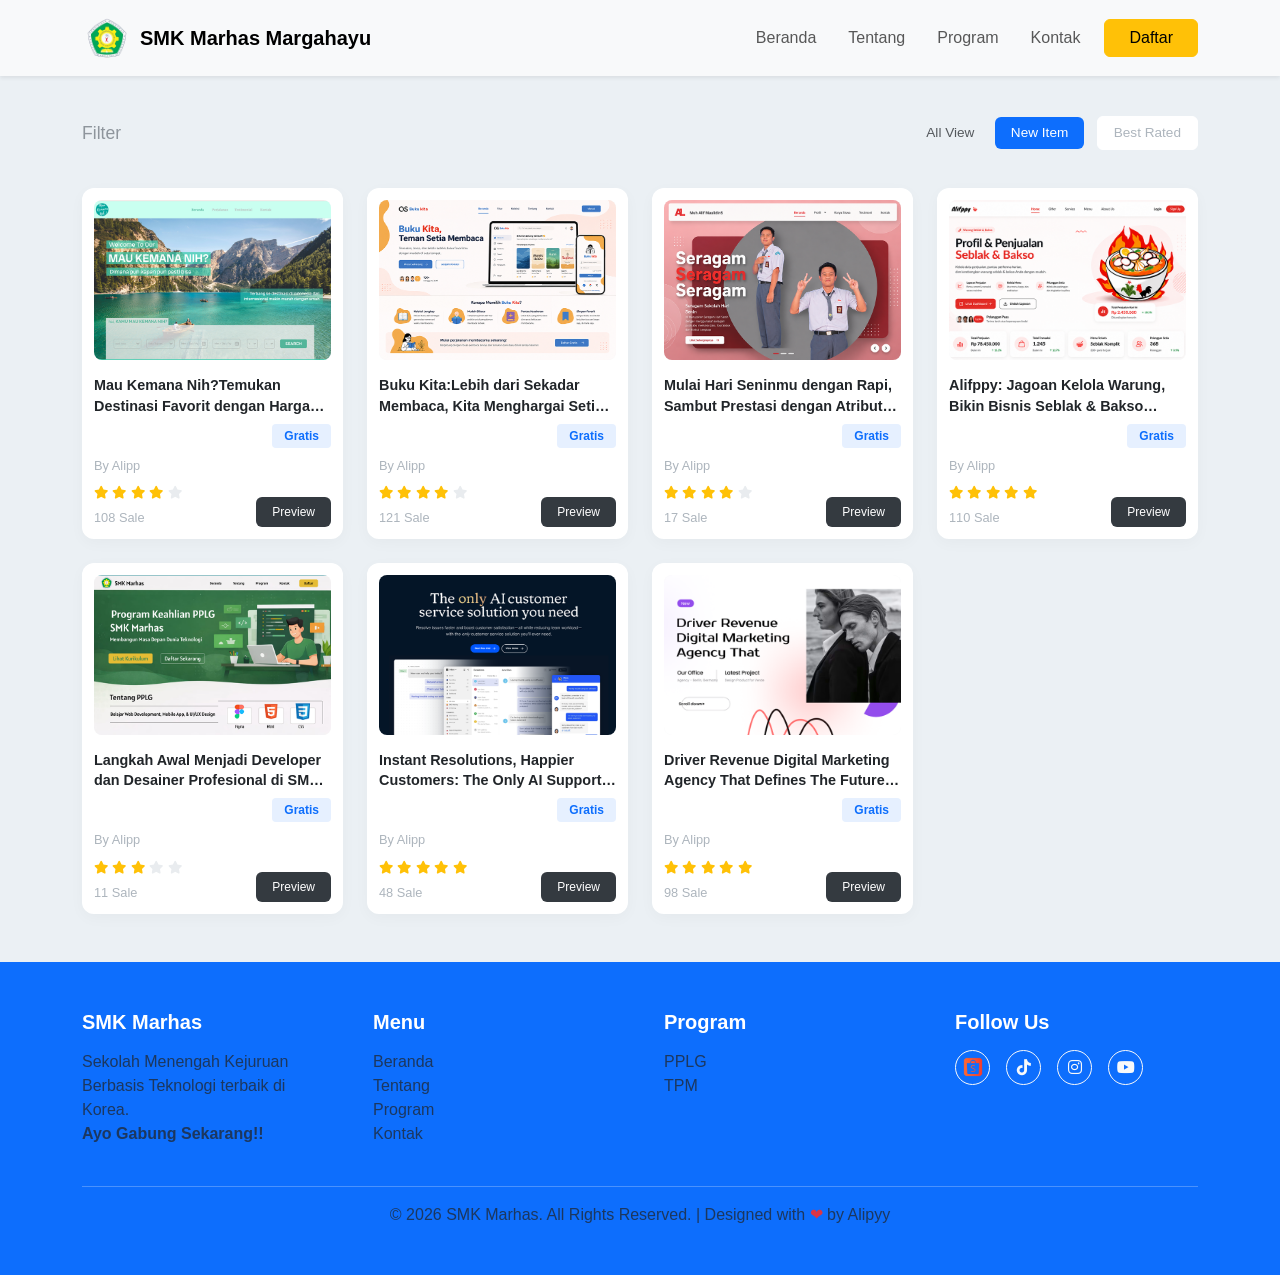
==== allview.html @ 6ed1cfd9 "feat: upload semua file proyek PPDB MARHAS" ====
<!DOCTYPE html>
<html lang="id">
<head>
    <meta charset="UTF-8">
    <meta name="viewport" content="width=device-width, initial-scale=1.0">
    <title>All View - Portfolio</title>
    <link rel="icon" type="image/x-icon" href="asset/remove logo marhas.png">
    <link href="https://unpkg.com/aos@2.3.1/dist/aos.css" rel="stylesheet">
    <link href="https://cdn.jsdelivr.net/npm/bootstrap@5.3.8/dist/css/bootstrap.min.css" rel="stylesheet" 
    integrity="sha384-sRIl4kxILFvY47J16cr9ZwB07vP4J8+LH7qKQnuqkuIAvNWLzeN8tE5YBujZqJLB" crossorigin="anonymous">
    <link rel="stylesheet" href="https://cdnjs.cloudflare.com/ajax/libs/font-awesome/6.4.0/css/all.min.css">
    <style>
        html {
            scroll-behavior: smooth;
        }
        body {
            background-color: #ebf0f4;
            font-family: 'Segoe UI', Tahoma, Geneva, Verdana, sans-serif;
        }
        .filter-section {
            padding: 40px 0 30px;
        }
        .btn-filter-active {
            background-color: #0d6efd;
            color: white;
            border: none;
            border-radius: 6px;
            font-size: 0.85rem;
            padding: 6px 16px;
            font-weight: 500;
        }
        .btn-filter-inactive {
            background-color: white;
            color: #adb5bd;
            border: 1px solid white;
            border-radius: 6px;
            font-size: 0.85rem;
            padding: 6px 16px;
            font-weight: 500;
        }
        .card-produk {
            border-radius: 12px;
            border: none;
            box-shadow: 0 4px 15px rgba(0,0,0,0.03);
            padding: 12px;
            background-color: white;
            height: 100%;
            display: flex;
            flex-direction: column;
            opacity: 1 !important;
            visibility: visible !important;
        }
        
        .img-container {
            border-radius: 8px;
            overflow: hidden;
            margin-bottom: 15px;
            height: 160px;
            background-color: #f8f9fa;
        }
        .img-container img {
            width: 100%;
            height: 100%;
            object-fit: cover;
        }
        .judul-produk {
            font-weight: 700;
            font-size: 0.9rem;
            line-height: 1.4;
            color: #212529;
            margin-bottom: 8px;
            min-height: 40px;
            display: -webkit-box;
            -webkit-line-clamp: 2;
            line-clamp: 2;
            -webkit-box-orient: vertical;
            overflow: hidden;
        }
        .badge-gratis {
            background-color: #e6f0ff;
            color: #0d6efd;
            border-radius: 4px;
            font-size: 0.75rem;
            padding: 3px 12px;
            font-weight: 600;
        }
        .teks-pembuat {
            color: #adb5bd;
            font-size: 0.8rem;
            margin-bottom: 5px;
        }
        .bintang {
            color: #ffc107;
            font-size: 0.8rem;
        }
        .bintang-kosong {
            color: #e9ecef;
            font-size: 0.8rem;
        }
        .teks-sale {
            color: #adb5bd;
            font-size: 0.8rem;
        }
        .btn-preview {
            background-color: #343a40;
            color: white;
            border-radius: 6px;
            font-size: 0.75rem;
            padding: 6px 16px;
            border: none;
            text-decoration: none;
        }
        .btn-preview:hover {
            background-color: #212529;
            color: white;
        }
    </style>
</head>
<body>

    <!-- Navbar -->
    <nav class="navbar navbar-expand-lg navbar-light bg-light shadow-sm sticky-top">
        <div class="container">
            <a class="navbar-brand d-flex align-items-center" href="#">
                <img src="asset/remove logo marhas.png" alt="logo" width="50" class="me-2">
                <strong>SMK Marhas Margahayu</strong>
            </a>

            <button class="navbar-toggler" type="button" data-bs-toggle="collapse" data-bs-target="#navbarMenu">
                <span class="navbar-toggler-icon"></span>
            </button>

            <div class="collapse navbar-collapse" id="navbarMenu">
                <ul class="navbar-nav ms-auto mb-2 mb-lg-0 gap-lg-3">
                    <li class="nav-item"><a class="nav-link" href="LandingPage.html">Beranda</a></li>
                    <li class="nav-item"><a class="nav-link" href="LandingPage.html#tentang">Tentang</a></li>
                    <li class="nav-item"><a class="nav-link" href="LandingPage.html#produk">Program</a></li>
                    <li class="nav-item"><a class="nav-link" href="LandingPage.html#kontak">Kontak</a></li>
                </ul>
                <a href="form.html" class="btn btn-warning ms-lg-3 px-4 btn-hover">Daftar</a>
            </div>
        </div>
    </nav>

    <div class="container pb-5">
        <!-- Bagian Filter -->
        <div class="filter-section d-flex justify-content-between align-items-center mb-2">
            <h5 class="text-secondary mb-0" style="font-weight: normal; font-size: 1.1rem; color: #8e959c !important;">Filter</h5>
            <div>
                <a href="#" class="text-muted text-decoration-none me-3" style="font-size: 0.85rem;">All View</a>
                <button class="btn-filter-active me-2" data-aos="zoom-in" data-aos-delay="100">New Item</button>
                <button class="btn-filter-inactive" data-aos="zoom-in" data-aos-delay="200">Best Rated</button>
            </div>
        </div>

        <!-- Bagian Grid -->
        <div class="row g-4">
            <!-- Karya 1 -->
            <div class="col-lg-3 col-md-4 col-sm-6">
                <div class="card-produk" data-aos="zoom-in-up" data-aos-delay="70">
                    <div class="img-container">
                        <img src="asset/maukemana 1.png" alt="Mau Kemana Nih?">
                    </div>
                    <div class="judul-produk">Mau Kemana Nih?Temukan Destinasi Favorit dengan Harga Terbaik</div>
                    <div class="d-flex justify-content-end mb-2">
                        <span class="badge-gratis">Gratis</span>
                    </div>
                    <div class="teks-pembuat">By Alipp</div>
                    <div class="d-flex justify-content-between align-items-end mt-auto">
                        <div>
                            <div class="mb-1">
                                <i class="fas fa-star bintang"></i>
                                <i class="fas fa-star bintang"></i>
                                <i class="fas fa-star bintang"></i>
                                <i class="fas fa-star bintang"></i>
                                <i class="fas fa-star bintang-kosong"></i>
                            </div>
                            <div class="teks-sale">108 Sale</div>
                        </div>
                        <a href="karya1.html" class="btn-preview">Preview</a>
                    </div>
                </div>
            </div>

            <!-- Karya 2 -->
            <div class="col-lg-3 col-md-4 col-sm-6">
                <div class="card-produk" data-aos="zoom-in-up" data-aos-delay="70">
                    <div class="img-container">
                        <img src="asset/bukukita.png" alt="Buku Kita">
                    </div>
                    <div class="judul-produk">Buku Kita:Lebih dari Sekadar Membaca, Kita Menghargai Setiap Karya</div>
                    <div class="d-flex justify-content-end mb-2">
                        <span class="badge-gratis">Gratis</span>
                    </div>
                    <div class="teks-pembuat">By Alipp</div>
                    <div class="d-flex justify-content-between align-items-end mt-auto">
                        <div>
                            <div class="mb-1">
                                <i class="fas fa-star bintang"></i>
                                <i class="fas fa-star bintang"></i>
                                <i class="fas fa-star bintang"></i>
                                <i class="fas fa-star bintang"></i>
                                <i class="fas fa-star bintang-kosong"></i>
                            </div>
                            <div class="teks-sale">121 Sale</div>
                        </div>
                        <a href="karya2.html" class="btn-preview">Preview</a>
                    </div>
                </div>
            </div>

            <!-- Karya 3 -->
            <div class="col-lg-3 col-md-4 col-sm-6">
                <div class="card-produk" data-aos="zoom-in-up" data-aos-delay="70">
                    <div class="img-container">
                        <img src="asset/seragam.png" alt="Seragam">
                    </div>
                    <div class="judul-produk">Mulai Hari Seninmu dengan Rapi, Sambut Prestasi dengan Atribut Komplet!</div>
                    <div class="d-flex justify-content-end mb-2">
                        <span class="badge-gratis">Gratis</span>
                    </div>
                    <div class="teks-pembuat">By Alipp</div>
                    <div class="d-flex justify-content-between align-items-end mt-auto">
                        <div>
                            <div class="mb-1">
                                <i class="fas fa-star bintang"></i>
                                <i class="fas fa-star bintang"></i>
                                <i class="fas fa-star bintang"></i>
                                <i class="fas fa-star bintang"></i>
                                <i class="fas fa-star bintang-kosong"></i>
                            </div>
                            <div class="teks-sale">17 Sale</div>
                        </div>
                        <a href="karya3.html" class="btn-preview">Preview</a>
                    </div>
                </div>
            </div>

            <!-- Karya 4 -->
            <div class="col-lg-3 col-md-4 col-sm-6">
                <div class="card-produk" data-aos="zoom-in-up" data-aos-delay="70">
                    <div class="img-container" >
                        <img src="asset/warbas.png" alt="Alifppy">
                    </div>
                    <div class="judul-produk">Alifppy: Jagoan Kelola Warung, Bikin Bisnis Seblak & Bakso Makin Untung!</div>
                    <div class="d-flex justify-content-end mb-2">
                        <span class="badge-gratis">Gratis</span>
                    </div>
                    <div class="teks-pembuat">By Alipp</div>
                    <div class="d-flex justify-content-between align-items-end mt-auto">
                        <div>
                            <div class="mb-1">
                                <i class="fas fa-star bintang"></i>
                                <i class="fas fa-star bintang"></i>
                                <i class="fas fa-star bintang"></i>
                                <i class="fas fa-star bintang"></i>
                                <i class="fas fa-star bintang"></i>
                            </div>
                            <div class="teks-sale">110 Sale</div>
                        </div>
                        <a href="karya4.html" class="btn-preview">Preview</a>
                    </div>
                </div>
            </div>

            <!-- Karya 5 -->
            <div class="col-lg-3 col-md-4 col-sm-6">
                <div class="card-produk" data-aos="zoom-in-up" data-aos-delay="70">
                    <div class="img-container">
                        <img src="asset/latihanlanding1 1.png" alt="Dashboard 1">
                    </div>
                    <div class="judul-produk">Langkah Awal Menjadi Developer dan Desainer Profesional di SMK Marhas</div>
                    <div class="d-flex justify-content-end mb-2">
                        <span class="badge-gratis">Gratis</span>
                    </div>
                    <div class="teks-pembuat">By Alipp</div>
                    <div class="d-flex justify-content-between align-items-end mt-auto">
                        <div>
                            <div class="mb-1">
                                <i class="fas fa-star bintang"></i>
                                <i class="fas fa-star bintang"></i>
                                <i class="fas fa-star bintang"></i>
                                <i class="fas fa-star bintang-kosong"></i>
                                <i class="fas fa-star bintang-kosong"></i>
                            </div>
                            <div class="teks-sale">11 Sale</div>
                        </div>
                        <a href="karya5.html" class="btn-preview">Preview</a>
                    </div>
                </div>
            </div>

            <!-- Karya 6 -->
            <div class="col-lg-3 col-md-4 col-sm-6">
                <div class="card-produk" data-aos="zoom-in-up" data-aos-delay="70">
                    <div class="img-container">
                        <img src="asset/aiCus.png" alt="Dashboard 2">
                    </div>
                    <div class="judul-produk">Instant Resolutions, Happier Customers: The Only AI Support System You Will Ever Need</div>
                    <div class="d-flex justify-content-end mb-2">
                        <span class="badge-gratis">Gratis</span>
                    </div>
                    <div class="teks-pembuat">By Alipp</div>
                    <div class="d-flex justify-content-between align-items-end mt-auto">
                        <div>
                            <div class="mb-1">
                                <i class="fas fa-star bintang"></i>
                                <i class="fas fa-star bintang"></i>
                                <i class="fas fa-star bintang"></i>
                                <i class="fas fa-star bintang"></i>
                                <i class="fas fa-star bintang"></i>
                            </div>
                            <div class="teks-sale">48 Sale</div>
                        </div>
                        <a href="karya6.html" class="btn-preview">Preview</a>
                    </div>
                </div>
            </div>

            <!-- Karya 7 -->
            <div class="col-lg-3 col-md-4 col-sm-6">
                <div class="card-produk" data-aos="zoom-in-up" data-aos-delay="70">
                    <div class="img-container">
                        <img src="asset/revenue.png" alt="Dashboard 3">
                    </div>
                    <div class="judul-produk">Driver Revenue Digital Marketing Agency That Defines The Future of Brand Growth</div>
                    <div class="d-flex justify-content-end mb-2">
                        <span class="badge-gratis">Gratis</span>
                    </div>
                    <div class="teks-pembuat">By Alipp</div>
                    <div class="d-flex justify-content-between align-items-end mt-auto">
                        <div>
                            <div class="mb-1">
                                <i class="fas fa-star bintang"></i>
                                <i class="fas fa-star bintang"></i>
                                <i class="fas fa-star bintang"></i>
                                <i class="fas fa-star bintang"></i>
                                <i class="fas fa-star bintang"></i>
                            </div>
                            <div class="teks-sale">98 Sale</div>
                        </div>
                        <a href="karya7.html" class="btn-preview">Preview</a    >
                    </div>
                </div>
            </div>
            
        </div>
    </div>

    <!-- Footer -->
    <footer class="bg-primary text-white py-5" id="kontak">
        <div class="container">
            <div class="row g-5 mb-4">
                <div class="col-lg-3" data-aos="fade-up" data-aos-delay="100">
                    <h5 class="fw-bold mb-3">SMK Marhas</h5>
                    <p class="text-muted">Sekolah Menengah Kejuruan Berbasis Teknologi terbaik di Korea. <br> <strong>Ayo Gabung Sekarang!!</strong></p>
                </div>

                <div class="col-lg-3" data-aos="fade-up" data-aos-delay="200">
                    <h5 class="fw-bold mb-3">Menu</h5>
                    <ul class="list-unstyled text-muted">
                        <li><a href="#" class="text-muted text-decoration-none">Beranda</a></li>
                        <li><a href="#tentang" class="text-muted text-decoration-none">Tentang</a></li>
                        <li><a href="#produk" class="text-muted text-decoration-none">Program</a></li>
                        <li><a href="#lokasi" class="text-muted text-decoration-none">Kontak</a></li>
                    </ul>
                </div>

                <div class="col-lg-3" data-aos="fade-up" data-aos-delay="300">
                    <h5 class="fw-bold mb-3">Program</h5>
                    <ul class="list-unstyled text-muted">
                        <li><a href="#" class="text-muted text-decoration-none">PPLG</a></li>
                        <li><a href="#" class="text-muted text-decoration-none">TPM</a></li>
                    </ul>
                </div>

                <div class="col-lg-3" data-aos="fade-up" data-aos-delay="400">
                    <h5 class="fw-bold mb-3">Follow Us</h5>
                    <div class="d-flex gap-3">
                        <a href="http://shopee.co.id/marhasshop" class="btn btn-outline-light rounded-circle d-flex align-items-center justify-content-center" style="width: 35px; height: 35px; padding: 0;">
                            <img src="asset/shopee-removebg.png" alt="Shopee" style="width: 20px; height: 20px; object-fit: contain;">
                        </a>
                        <a href="https://www.tiktok.com/@marhasupdate" class="btn btn-outline-light rounded-circle d-flex align-items-center justify-content-center" style="width: 35px; height: 35px; padding: 0;">
                            <i class="fa-brands fa-tiktok"></i>
                        </a>
                        <a href="https://www.instagram.com/marhasupdate" class="btn btn-outline-light rounded-circle d-flex align-items-center justify-content-center" style="width: 35px; height: 35px; padding: 0;">
                            <i class="fa-brands fa-instagram"></i>
                        </a>
                        <a href="https://m.youtube.com/watch?v=HXTucNSpY1Q&feature=youtu.be" class="btn btn-outline-light rounded-circle d-flex align-items-center justify-content-center" style="width: 35px; height: 35px; padding: 0;">
                            <i class="fa-brands fa-youtube"></i>
                        </a>
                    </div>
                </div>
            </div>

            <hr class="bg-secondary">

            <div class="text-center text-muted">
                <p class="mb-0">&copy; 2026 SMK Marhas. All Rights Reserved. | Designed with <span class="text-danger">❤</span> by Alipyy</p>
            </div>
        </div>
    </footer>

    <script src="https://cdn.jsdelivr.net/npm/bootstrap@5.3.8/dist/js/bootstrap.bundle.min.js" 
    integrity="sha384-w76AqPfDzYUpka6s0PtGv1aIwXWMM7F3jVVN6EpMn6aKzDf1PnJx6cIGNLNx8VH" crossorigin="anonymous"></script>
    <script src="https://unpkg.com/aos@2.3.1/dist/aos.js"></script>
    
    <script>
        AOS.init();
    </script>
</body>
</html>
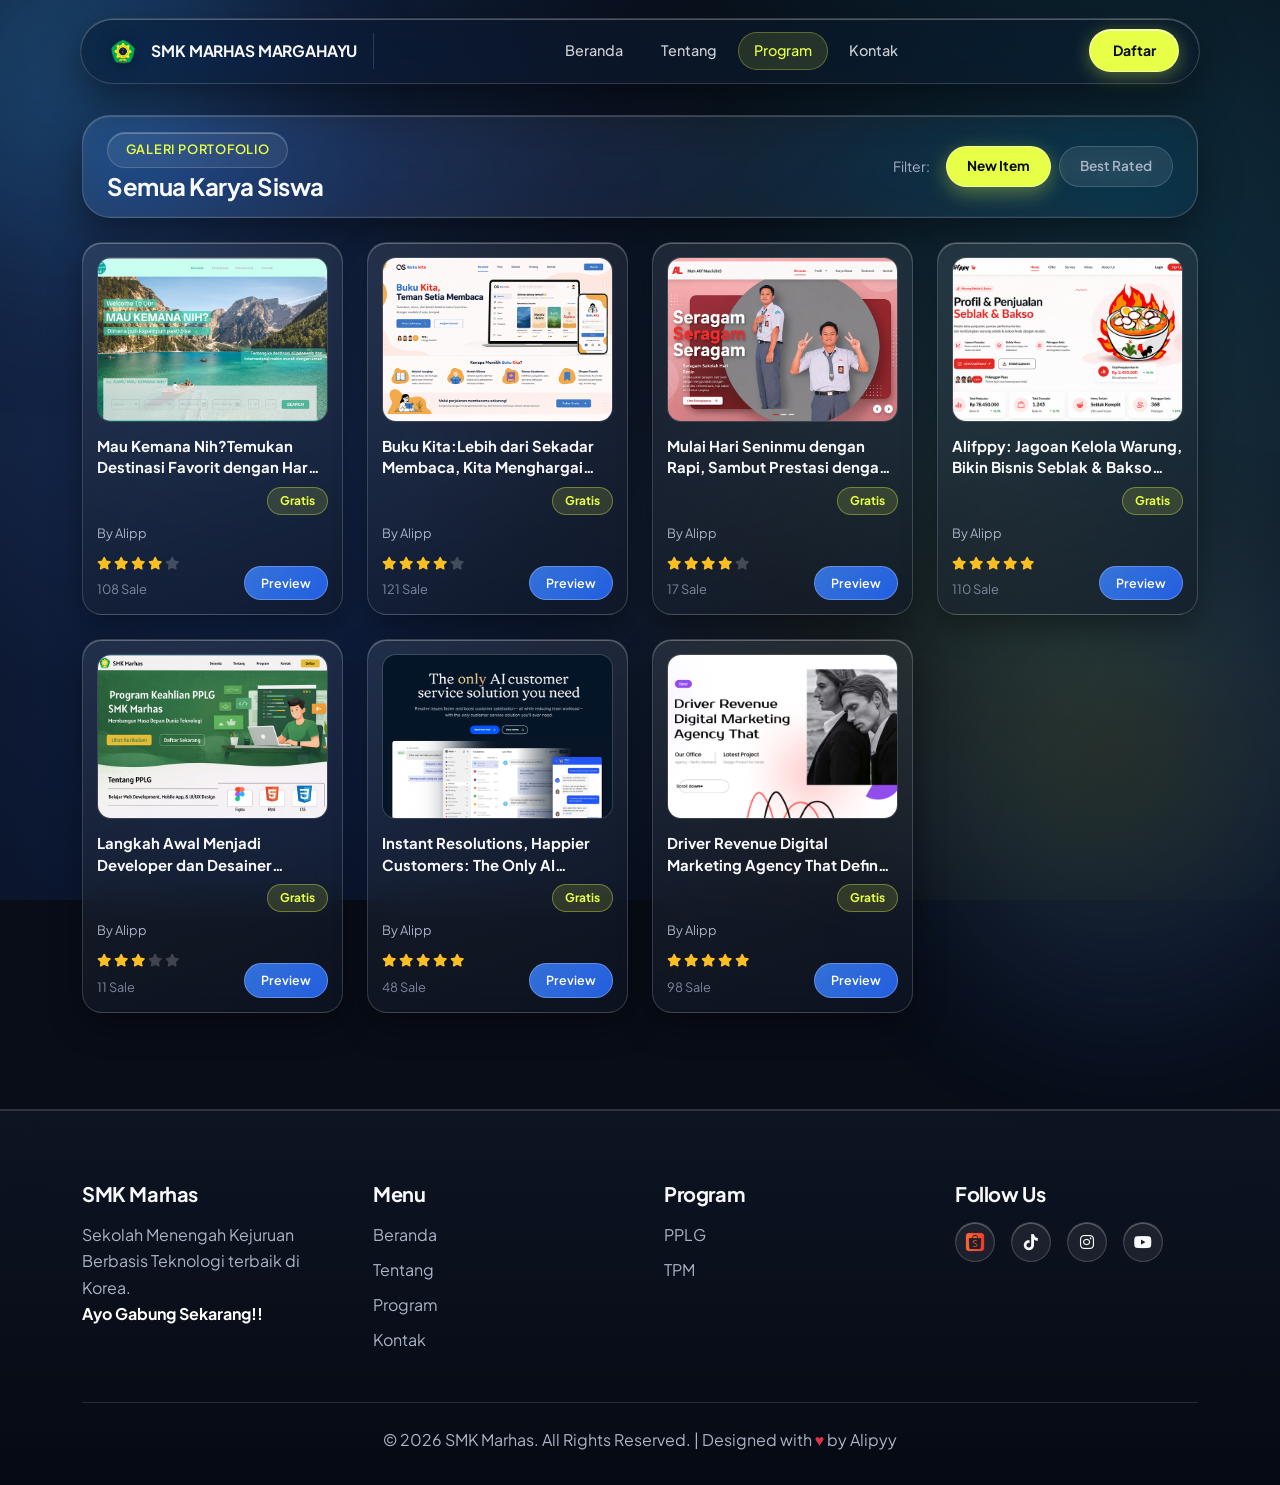
==== commit 0cf01719: "update feature liquidglass" ====
--- a/allview.html
+++ b/allview.html
@@ -4,409 +4,312 @@
     <meta charset="UTF-8">
     <meta name="viewport" content="width=device-width, initial-scale=1.0">
     <title>All View - Portfolio</title>
+    <meta name="description" content="Katalog lengkap karya siswa SMK Marhas Margahayu">
     <link rel="icon" type="image/x-icon" href="asset/remove logo marhas.png">
+    <link rel="preconnect" href="https://fonts.googleapis.com">
+    <link rel="preconnect" href="https://fonts.gstatic.com" crossorigin>
     <link href="https://unpkg.com/aos@2.3.1/dist/aos.css" rel="stylesheet">
     <link href="https://cdn.jsdelivr.net/npm/bootstrap@5.3.8/dist/css/bootstrap.min.css" rel="stylesheet" 
     integrity="sha384-sRIl4kxILFvY47J16cr9ZwB07vP4J8+LH7qKQnuqkuIAvNWLzeN8tE5YBujZqJLB" crossorigin="anonymous">
-    <link rel="stylesheet" href="https://cdnjs.cloudflare.com/ajax/libs/font-awesome/6.4.0/css/all.min.css">
-    <style>
-        html {
-            scroll-behavior: smooth;
-        }
-        body {
-            background-color: #ebf0f4;
-            font-family: 'Segoe UI', Tahoma, Geneva, Verdana, sans-serif;
-        }
-        .filter-section {
-            padding: 40px 0 30px;
-        }
-        .btn-filter-active {
-            background-color: #0d6efd;
-            color: white;
-            border: none;
-            border-radius: 6px;
-            font-size: 0.85rem;
-            padding: 6px 16px;
-            font-weight: 500;
-        }
-        .btn-filter-inactive {
-            background-color: white;
-            color: #adb5bd;
-            border: 1px solid white;
-            border-radius: 6px;
-            font-size: 0.85rem;
-            padding: 6px 16px;
-            font-weight: 500;
-        }
-        .card-produk {
-            border-radius: 12px;
-            border: none;
-            box-shadow: 0 4px 15px rgba(0,0,0,0.03);
-            padding: 12px;
-            background-color: white;
-            height: 100%;
-            display: flex;
-            flex-direction: column;
-            opacity: 1 !important;
-            visibility: visible !important;
-        }
-        
-        .img-container {
-            border-radius: 8px;
-            overflow: hidden;
-            margin-bottom: 15px;
-            height: 160px;
-            background-color: #f8f9fa;
-        }
-        .img-container img {
-            width: 100%;
-            height: 100%;
-            object-fit: cover;
-        }
-        .judul-produk {
-            font-weight: 700;
-            font-size: 0.9rem;
-            line-height: 1.4;
-            color: #212529;
-            margin-bottom: 8px;
-            min-height: 40px;
-            display: -webkit-box;
-            -webkit-line-clamp: 2;
-            line-clamp: 2;
-            -webkit-box-orient: vertical;
-            overflow: hidden;
-        }
-        .badge-gratis {
-            background-color: #e6f0ff;
-            color: #0d6efd;
-            border-radius: 4px;
-            font-size: 0.75rem;
-            padding: 3px 12px;
-            font-weight: 600;
-        }
-        .teks-pembuat {
-            color: #adb5bd;
-            font-size: 0.8rem;
-            margin-bottom: 5px;
-        }
-        .bintang {
-            color: #ffc107;
-            font-size: 0.8rem;
-        }
-        .bintang-kosong {
-            color: #e9ecef;
-            font-size: 0.8rem;
-        }
-        .teks-sale {
-            color: #adb5bd;
-            font-size: 0.8rem;
-        }
-        .btn-preview {
-            background-color: #343a40;
-            color: white;
-            border-radius: 6px;
-            font-size: 0.75rem;
-            padding: 6px 16px;
-            border: none;
-            text-decoration: none;
-        }
-        .btn-preview:hover {
-            background-color: #212529;
-            color: white;
-        }
-    </style>
+    <link rel="stylesheet" href="https://cdnjs.cloudflare.com/ajax/libs/font-awesome/6.5.1/css/all.min.css">
+    <link rel="stylesheet" href="asset/liquid-glass.css">
 </head>
 <body>
 
-    <!-- Navbar -->
-    <nav class="navbar navbar-expand-lg navbar-light bg-light shadow-sm sticky-top">
-        <div class="container">
-            <a class="navbar-brand d-flex align-items-center" href="#">
-                <img src="asset/remove logo marhas.png" alt="logo" width="50" class="me-2">
-                <strong>SMK Marhas Margahayu</strong>
+    <!-- Floating Pill Liquid Glass Navbar -->
+    <nav id="navbar" class="lg-navbar" aria-label="Navigasi Utama">
+        <div class="lg-nav-inner">
+            <a class="lg-brand" href="index.html">
+                <img src="asset/remove logo marhas.png" alt="Logo SMK Marhas Margahayu" width="36" height="36">
+                <span>SMK MARHAS MARGAHAYU</span>
             </a>
 
-            <button class="navbar-toggler" type="button" data-bs-toggle="collapse" data-bs-target="#navbarMenu">
-                <span class="navbar-toggler-icon"></span>
-            </button>
-
-            <div class="collapse navbar-collapse" id="navbarMenu">
-                <ul class="navbar-nav ms-auto mb-2 mb-lg-0 gap-lg-3">
-                    <li class="nav-item"><a class="nav-link" href="LandingPage.html">Beranda</a></li>
-                    <li class="nav-item"><a class="nav-link" href="LandingPage.html#tentang">Tentang</a></li>
-                    <li class="nav-item"><a class="nav-link" href="LandingPage.html#produk">Program</a></li>
-                    <li class="nav-item"><a class="nav-link" href="LandingPage.html#kontak">Kontak</a></li>
-                </ul>
-                <a href="form.html" class="btn btn-warning ms-lg-3 px-4 btn-hover">Daftar</a>
+            <ul class="lg-nav-links" id="primary-nav-menu">
+                <li><a href="index.html">Beranda</a></li>
+                <li><a href="index.html#tentang">Tentang</a></li>
+                <li><a href="index.html#produk" class="active">Program</a></li>
+                <li><a href="#kontak">Kontak</a></li>
+            </ul>
+
+            <div class="lg-nav-actions">
+                <a href="form.html" class="btn-lg-daftar">Daftar</a>
+                <button type="button" class="lg-hamburger" aria-label="Buka atau tutup menu navigasi" aria-expanded="false" aria-controls="primary-nav-menu">
+                    <span class="lg-hamburger-bars">
+                        <span></span>
+                        <span></span>
+                        <span></span>
+                    </span>
+                </button>
             </div>
         </div>
     </nav>
 
-    <div class="container pb-5">
-        <!-- Bagian Filter -->
-        <div class="filter-section d-flex justify-content-between align-items-center mb-2">
-            <h5 class="text-secondary mb-0" style="font-weight: normal; font-size: 1.1rem; color: #8e959c !important;">Filter</h5>
-            <div>
-                <a href="#" class="text-muted text-decoration-none me-3" style="font-size: 0.85rem;">All View</a>
-                <button class="btn-filter-active me-2" data-aos="zoom-in" data-aos-delay="100">New Item</button>
-                <button class="btn-filter-inactive" data-aos="zoom-in" data-aos-delay="200">Best Rated</button>
+    <main class="page-top-spacer">
+        <div class="container pb-5">
+            <!-- Bagian Filter -->
+            <div class="glass-panel px-4 py-3 d-flex justify-content-between align-items-center flex-wrap gap-3 mb-4">
+                <div>
+                    <span class="section-pill mb-1">Galeri Portofolio</span>
+                    <h1 class="h4 fw-bold mb-0">Semua Karya Siswa</h1>
+                </div>
+                <div class="d-flex align-items-center gap-2">
+                    <span class="small text-muted me-2">Filter:</span>
+                    <a href="allview.html" class="btn-filter-active">New Item</a>
+                    <a href="best.html" class="btn-filter-inactive">Best Rated</a>
+                </div>
+            </div>
+
+            <!-- Bagian Grid -->
+            <div class="row g-4">
+                <!-- Karya 1 -->
+                <div class="col-lg-3 col-md-4 col-sm-6">
+                    <div class="card-produk" data-aos="zoom-in-up" data-aos-delay="50">
+                        <div class="img-container">
+                            <img src="asset/maukemana 1.png" alt="Mau Kemana Nih?" loading="lazy" decoding="async">
+                        </div>
+                        <div class="judul-produk">Mau Kemana Nih?Temukan Destinasi Favorit dengan Harga Terbaik</div>
+                        <div class="d-flex justify-content-end mb-2">
+                            <span class="badge-gratis">Gratis</span>
+                        </div>
+                        <div class="teks-pembuat">By Alipp</div>
+                        <div class="d-flex justify-content-between align-items-end mt-auto">
+                            <div>
+                                <div class="mb-1">
+                                    <i class="fas fa-star bintang"></i>
+                                    <i class="fas fa-star bintang"></i>
+                                    <i class="fas fa-star bintang"></i>
+                                    <i class="fas fa-star bintang"></i>
+                                    <i class="fas fa-star bintang-kosong"></i>
+                                </div>
+                                <div class="teks-sale">108 Sale</div>
+                            </div>
+                            <a href="karya1.html" class="btn-preview">Preview</a>
+                        </div>
+                    </div>
+                </div>
+
+                <!-- Karya 2 -->
+                <div class="col-lg-3 col-md-4 col-sm-6">
+                    <div class="card-produk" data-aos="zoom-in-up" data-aos-delay="80">
+                        <div class="img-container">
+                            <img src="asset/bukukita.png" alt="Buku Kita" loading="lazy" decoding="async">
+                        </div>
+                        <div class="judul-produk">Buku Kita:Lebih dari Sekadar Membaca, Kita Menghargai Setiap Karya</div>
+                        <div class="d-flex justify-content-end mb-2">
+                            <span class="badge-gratis">Gratis</span>
+                        </div>
+                        <div class="teks-pembuat">By Alipp</div>
+                        <div class="d-flex justify-content-between align-items-end mt-auto">
+                            <div>
+                                <div class="mb-1">
+                                    <i class="fas fa-star bintang"></i>
+                                    <i class="fas fa-star bintang"></i>
+                                    <i class="fas fa-star bintang"></i>
+                                    <i class="fas fa-star bintang"></i>
+                                    <i class="fas fa-star bintang-kosong"></i>
+                                </div>
+                                <div class="teks-sale">121 Sale</div>
+                            </div>
+                            <a href="karya2.html" class="btn-preview">Preview</a>
+                        </div>
+                    </div>
+                </div>
+
+                <!-- Karya 3 -->
+                <div class="col-lg-3 col-md-4 col-sm-6">
+                    <div class="card-produk" data-aos="zoom-in-up" data-aos-delay="110">
+                        <div class="img-container">
+                            <img src="asset/seragam.png" alt="Seragam" loading="lazy" decoding="async">
+                        </div>
+                        <div class="judul-produk">Mulai Hari Seninmu dengan Rapi, Sambut Prestasi dengan Atribut Komplet!</div>
+                        <div class="d-flex justify-content-end mb-2">
+                            <span class="badge-gratis">Gratis</span>
+                        </div>
+                        <div class="teks-pembuat">By Alipp</div>
+                        <div class="d-flex justify-content-between align-items-end mt-auto">
+                            <div>
+                                <div class="mb-1">
+                                    <i class="fas fa-star bintang"></i>
+                                    <i class="fas fa-star bintang"></i>
+                                    <i class="fas fa-star bintang"></i>
+                                    <i class="fas fa-star bintang"></i>
+                                    <i class="fas fa-star bintang-kosong"></i>
+                                </div>
+                                <div class="teks-sale">17 Sale</div>
+                            </div>
+                            <a href="karya3.html" class="btn-preview">Preview</a>
+                        </div>
+                    </div>
+                </div>
+
+                <!-- Karya 4 -->
+                <div class="col-lg-3 col-md-4 col-sm-6">
+                    <div class="card-produk" data-aos="zoom-in-up" data-aos-delay="140">
+                        <div class="img-container">
+                            <img src="asset/warbas.png" alt="Alifppy" loading="lazy" decoding="async">
+                        </div>
+                        <div class="judul-produk">Alifppy: Jagoan Kelola Warung, Bikin Bisnis Seblak &amp; Bakso Makin Untung!</div>
+                        <div class="d-flex justify-content-end mb-2">
+                            <span class="badge-gratis">Gratis</span>
+                        </div>
+                        <div class="teks-pembuat">By Alipp</div>
+                        <div class="d-flex justify-content-between align-items-end mt-auto">
+                            <div>
+                                <div class="mb-1">
+                                    <i class="fas fa-star bintang"></i>
+                                    <i class="fas fa-star bintang"></i>
+                                    <i class="fas fa-star bintang"></i>
+                                    <i class="fas fa-star bintang"></i>
+                                    <i class="fas fa-star bintang"></i>
+                                </div>
+                                <div class="teks-sale">110 Sale</div>
+                            </div>
+                            <a href="karya4.html" class="btn-preview">Preview</a>
+                        </div>
+                    </div>
+                </div>
+
+                <!-- Karya 5 -->
+                <div class="col-lg-3 col-md-4 col-sm-6">
+                    <div class="card-produk" data-aos="zoom-in-up" data-aos-delay="170">
+                        <div class="img-container">
+                            <img src="asset/latihanlanding1 1.png" alt="Dashboard 1" loading="lazy" decoding="async">
+                        </div>
+                        <div class="judul-produk">Langkah Awal Menjadi Developer dan Desainer Profesional di SMK Marhas</div>
+                        <div class="d-flex justify-content-end mb-2">
+                            <span class="badge-gratis">Gratis</span>
+                        </div>
+                        <div class="teks-pembuat">By Alipp</div>
+                        <div class="d-flex justify-content-between align-items-end mt-auto">
+                            <div>
+                                <div class="mb-1">
+                                    <i class="fas fa-star bintang"></i>
+                                    <i class="fas fa-star bintang"></i>
+                                    <i class="fas fa-star bintang"></i>
+                                    <i class="fas fa-star bintang-kosong"></i>
+                                    <i class="fas fa-star bintang-kosong"></i>
+                                </div>
+                                <div class="teks-sale">11 Sale</div>
+                            </div>
+                            <a href="karya5.html" class="btn-preview">Preview</a>
+                        </div>
+                    </div>
+                </div>
+
+                <!-- Karya 6 -->
+                <div class="col-lg-3 col-md-4 col-sm-6">
+                    <div class="card-produk" data-aos="zoom-in-up" data-aos-delay="200">
+                        <div class="img-container">
+                            <img src="asset/aiCus.png" alt="Dashboard 2" loading="lazy" decoding="async">
+                        </div>
+                        <div class="judul-produk">Instant Resolutions, Happier Customers: The Only AI Support System You Will Ever Need</div>
+                        <div class="d-flex justify-content-end mb-2">
+                            <span class="badge-gratis">Gratis</span>
+                        </div>
+                        <div class="teks-pembuat">By Alipp</div>
+                        <div class="d-flex justify-content-between align-items-end mt-auto">
+                            <div>
+                                <div class="mb-1">
+                                    <i class="fas fa-star bintang"></i>
+                                    <i class="fas fa-star bintang"></i>
+                                    <i class="fas fa-star bintang"></i>
+                                    <i class="fas fa-star bintang"></i>
+                                    <i class="fas fa-star bintang"></i>
+                                </div>
+                                <div class="teks-sale">48 Sale</div>
+                            </div>
+                            <a href="karya6.html" class="btn-preview">Preview</a>
+                        </div>
+                    </div>
+                </div>
+
+                <!-- Karya 7 -->
+                <div class="col-lg-3 col-md-4 col-sm-6">
+                    <div class="card-produk" data-aos="zoom-in-up" data-aos-delay="230">
+                        <div class="img-container">
+                            <img src="asset/revenue.png" alt="Dashboard 3" loading="lazy" decoding="async">
+                        </div>
+                        <div class="judul-produk">Driver Revenue Digital Marketing Agency That Defines The Future of Brand Growth</div>
+                        <div class="d-flex justify-content-end mb-2">
+                            <span class="badge-gratis">Gratis</span>
+                        </div>
+                        <div class="teks-pembuat">By Alipp</div>
+                        <div class="d-flex justify-content-between align-items-end mt-auto">
+                            <div>
+                                <div class="mb-1">
+                                    <i class="fas fa-star bintang"></i>
+                                    <i class="fas fa-star bintang"></i>
+                                    <i class="fas fa-star bintang"></i>
+                                    <i class="fas fa-star bintang"></i>
+                                    <i class="fas fa-star bintang"></i>
+                                </div>
+                                <div class="teks-sale">98 Sale</div>
+                            </div>
+                            <a href="karya7.html" class="btn-preview">Preview</a>
+                        </div>
+                    </div>
+                </div>
             </div>
         </div>
-
-        <!-- Bagian Grid -->
-        <div class="row g-4">
-            <!-- Karya 1 -->
-            <div class="col-lg-3 col-md-4 col-sm-6">
-                <div class="card-produk" data-aos="zoom-in-up" data-aos-delay="70">
-                    <div class="img-container">
-                        <img src="asset/maukemana 1.png" alt="Mau Kemana Nih?">
-                    </div>
-                    <div class="judul-produk">Mau Kemana Nih?Temukan Destinasi Favorit dengan Harga Terbaik</div>
-                    <div class="d-flex justify-content-end mb-2">
-                        <span class="badge-gratis">Gratis</span>
-                    </div>
-                    <div class="teks-pembuat">By Alipp</div>
-                    <div class="d-flex justify-content-between align-items-end mt-auto">
-                        <div>
-                            <div class="mb-1">
-                                <i class="fas fa-star bintang"></i>
-                                <i class="fas fa-star bintang"></i>
-                                <i class="fas fa-star bintang"></i>
-                                <i class="fas fa-star bintang"></i>
-                                <i class="fas fa-star bintang-kosong"></i>
-                            </div>
-                            <div class="teks-sale">108 Sale</div>
-                        </div>
-                        <a href="karya1.html" class="btn-preview">Preview</a>
-                    </div>
-                </div>
-            </div>
-
-            <!-- Karya 2 -->
-            <div class="col-lg-3 col-md-4 col-sm-6">
-                <div class="card-produk" data-aos="zoom-in-up" data-aos-delay="70">
-                    <div class="img-container">
-                        <img src="asset/bukukita.png" alt="Buku Kita">
-                    </div>
-                    <div class="judul-produk">Buku Kita:Lebih dari Sekadar Membaca, Kita Menghargai Setiap Karya</div>
-                    <div class="d-flex justify-content-end mb-2">
-                        <span class="badge-gratis">Gratis</span>
-                    </div>
-                    <div class="teks-pembuat">By Alipp</div>
-                    <div class="d-flex justify-content-between align-items-end mt-auto">
-                        <div>
-                            <div class="mb-1">
-                                <i class="fas fa-star bintang"></i>
-                                <i class="fas fa-star bintang"></i>
-                                <i class="fas fa-star bintang"></i>
-                                <i class="fas fa-star bintang"></i>
-                                <i class="fas fa-star bintang-kosong"></i>
-                            </div>
-                            <div class="teks-sale">121 Sale</div>
-                        </div>
-                        <a href="karya2.html" class="btn-preview">Preview</a>
-                    </div>
-                </div>
-            </div>
-
-            <!-- Karya 3 -->
-            <div class="col-lg-3 col-md-4 col-sm-6">
-                <div class="card-produk" data-aos="zoom-in-up" data-aos-delay="70">
-                    <div class="img-container">
-                        <img src="asset/seragam.png" alt="Seragam">
-                    </div>
-                    <div class="judul-produk">Mulai Hari Seninmu dengan Rapi, Sambut Prestasi dengan Atribut Komplet!</div>
-                    <div class="d-flex justify-content-end mb-2">
-                        <span class="badge-gratis">Gratis</span>
-                    </div>
-                    <div class="teks-pembuat">By Alipp</div>
-                    <div class="d-flex justify-content-between align-items-end mt-auto">
-                        <div>
-                            <div class="mb-1">
-                                <i class="fas fa-star bintang"></i>
-                                <i class="fas fa-star bintang"></i>
-                                <i class="fas fa-star bintang"></i>
-                                <i class="fas fa-star bintang"></i>
-                                <i class="fas fa-star bintang-kosong"></i>
-                            </div>
-                            <div class="teks-sale">17 Sale</div>
-                        </div>
-                        <a href="karya3.html" class="btn-preview">Preview</a>
-                    </div>
-                </div>
-            </div>
-
-            <!-- Karya 4 -->
-            <div class="col-lg-3 col-md-4 col-sm-6">
-                <div class="card-produk" data-aos="zoom-in-up" data-aos-delay="70">
-                    <div class="img-container" >
-                        <img src="asset/warbas.png" alt="Alifppy">
-                    </div>
-                    <div class="judul-produk">Alifppy: Jagoan Kelola Warung, Bikin Bisnis Seblak & Bakso Makin Untung!</div>
-                    <div class="d-flex justify-content-end mb-2">
-                        <span class="badge-gratis">Gratis</span>
-                    </div>
-                    <div class="teks-pembuat">By Alipp</div>
-                    <div class="d-flex justify-content-between align-items-end mt-auto">
-                        <div>
-                            <div class="mb-1">
-                                <i class="fas fa-star bintang"></i>
-                                <i class="fas fa-star bintang"></i>
-                                <i class="fas fa-star bintang"></i>
-                                <i class="fas fa-star bintang"></i>
-                                <i class="fas fa-star bintang"></i>
-                            </div>
-                            <div class="teks-sale">110 Sale</div>
-                        </div>
-                        <a href="karya4.html" class="btn-preview">Preview</a>
-                    </div>
-                </div>
-            </div>
-
-            <!-- Karya 5 -->
-            <div class="col-lg-3 col-md-4 col-sm-6">
-                <div class="card-produk" data-aos="zoom-in-up" data-aos-delay="70">
-                    <div class="img-container">
-                        <img src="asset/latihanlanding1 1.png" alt="Dashboard 1">
-                    </div>
-                    <div class="judul-produk">Langkah Awal Menjadi Developer dan Desainer Profesional di SMK Marhas</div>
-                    <div class="d-flex justify-content-end mb-2">
-                        <span class="badge-gratis">Gratis</span>
-                    </div>
-                    <div class="teks-pembuat">By Alipp</div>
-                    <div class="d-flex justify-content-between align-items-end mt-auto">
-                        <div>
-                            <div class="mb-1">
-                                <i class="fas fa-star bintang"></i>
-                                <i class="fas fa-star bintang"></i>
-                                <i class="fas fa-star bintang"></i>
-                                <i class="fas fa-star bintang-kosong"></i>
-                                <i class="fas fa-star bintang-kosong"></i>
-                            </div>
-                            <div class="teks-sale">11 Sale</div>
-                        </div>
-                        <a href="karya5.html" class="btn-preview">Preview</a>
-                    </div>
-                </div>
-            </div>
-
-            <!-- Karya 6 -->
-            <div class="col-lg-3 col-md-4 col-sm-6">
-                <div class="card-produk" data-aos="zoom-in-up" data-aos-delay="70">
-                    <div class="img-container">
-                        <img src="asset/aiCus.png" alt="Dashboard 2">
-                    </div>
-                    <div class="judul-produk">Instant Resolutions, Happier Customers: The Only AI Support System You Will Ever Need</div>
-                    <div class="d-flex justify-content-end mb-2">
-                        <span class="badge-gratis">Gratis</span>
-                    </div>
-                    <div class="teks-pembuat">By Alipp</div>
-                    <div class="d-flex justify-content-between align-items-end mt-auto">
-                        <div>
-                            <div class="mb-1">
-                                <i class="fas fa-star bintang"></i>
-                                <i class="fas fa-star bintang"></i>
-                                <i class="fas fa-star bintang"></i>
-                                <i class="fas fa-star bintang"></i>
-                                <i class="fas fa-star bintang"></i>
-                            </div>
-                            <div class="teks-sale">48 Sale</div>
-                        </div>
-                        <a href="karya6.html" class="btn-preview">Preview</a>
-                    </div>
-                </div>
-            </div>
-
-            <!-- Karya 7 -->
-            <div class="col-lg-3 col-md-4 col-sm-6">
-                <div class="card-produk" data-aos="zoom-in-up" data-aos-delay="70">
-                    <div class="img-container">
-                        <img src="asset/revenue.png" alt="Dashboard 3">
-                    </div>
-                    <div class="judul-produk">Driver Revenue Digital Marketing Agency That Defines The Future of Brand Growth</div>
-                    <div class="d-flex justify-content-end mb-2">
-                        <span class="badge-gratis">Gratis</span>
-                    </div>
-                    <div class="teks-pembuat">By Alipp</div>
-                    <div class="d-flex justify-content-between align-items-end mt-auto">
-                        <div>
-                            <div class="mb-1">
-                                <i class="fas fa-star bintang"></i>
-                                <i class="fas fa-star bintang"></i>
-                                <i class="fas fa-star bintang"></i>
-                                <i class="fas fa-star bintang"></i>
-                                <i class="fas fa-star bintang"></i>
-                            </div>
-                            <div class="teks-sale">98 Sale</div>
-                        </div>
-                        <a href="karya7.html" class="btn-preview">Preview</a    >
-                    </div>
-                </div>
-            </div>
-            
-        </div>
-    </div>
+    </main>
 
     <!-- Footer -->
-    <footer class="bg-primary text-white py-5" id="kontak">
+    <footer class="lg-footer" id="kontak">
         <div class="container">
             <div class="row g-5 mb-4">
                 <div class="col-lg-3" data-aos="fade-up" data-aos-delay="100">
                     <h5 class="fw-bold mb-3">SMK Marhas</h5>
-                    <p class="text-muted">Sekolah Menengah Kejuruan Berbasis Teknologi terbaik di Korea. <br> <strong>Ayo Gabung Sekarang!!</strong></p>
+                    <p>Sekolah Menengah Kejuruan Berbasis Teknologi terbaik di Korea. <br> <strong class="text-white">Ayo Gabung Sekarang!!</strong></p>
                 </div>
 
                 <div class="col-lg-3" data-aos="fade-up" data-aos-delay="200">
                     <h5 class="fw-bold mb-3">Menu</h5>
-                    <ul class="list-unstyled text-muted">
-                        <li><a href="#" class="text-muted text-decoration-none">Beranda</a></li>
-                        <li><a href="#tentang" class="text-muted text-decoration-none">Tentang</a></li>
-                        <li><a href="#produk" class="text-muted text-decoration-none">Program</a></li>
-                        <li><a href="#lokasi" class="text-muted text-decoration-none">Kontak</a></li>
+                    <ul class="list-unstyled">
+                        <li><a href="index.html">Beranda</a></li>
+                        <li><a href="index.html#tentang">Tentang</a></li>
+                        <li><a href="index.html#produk">Program</a></li>
+                        <li><a href="index.html#lokasi">Kontak</a></li>
                     </ul>
                 </div>
 
                 <div class="col-lg-3" data-aos="fade-up" data-aos-delay="300">
                     <h5 class="fw-bold mb-3">Program</h5>
-                    <ul class="list-unstyled text-muted">
-                        <li><a href="#" class="text-muted text-decoration-none">PPLG</a></li>
-                        <li><a href="#" class="text-muted text-decoration-none">TPM</a></li>
+                    <ul class="list-unstyled">
+                        <li><a href="index.html#produk">PPLG</a></li>
+                        <li><a href="index.html#produk">TPM</a></li>
                     </ul>
                 </div>
 
                 <div class="col-lg-3" data-aos="fade-up" data-aos-delay="400">
                     <h5 class="fw-bold mb-3">Follow Us</h5>
                     <div class="d-flex gap-3">
-                        <a href="http://shopee.co.id/marhasshop" class="btn btn-outline-light rounded-circle d-flex align-items-center justify-content-center" style="width: 35px; height: 35px; padding: 0;">
+                        <a href="http://shopee.co.id/marhasshop" target="_blank" rel="noopener noreferrer" class="lg-social-btn" aria-label="Shopee SMK Marhas">
                             <img src="asset/shopee-removebg.png" alt="Shopee" style="width: 20px; height: 20px; object-fit: contain;">
                         </a>
-                        <a href="https://www.tiktok.com/@marhasupdate" class="btn btn-outline-light rounded-circle d-flex align-items-center justify-content-center" style="width: 35px; height: 35px; padding: 0;">
+                        <a href="https://www.tiktok.com/@marhasupdate" target="_blank" rel="noopener noreferrer" class="lg-social-btn" aria-label="TikTok SMK Marhas">
                             <i class="fa-brands fa-tiktok"></i>
                         </a>
-                        <a href="https://www.instagram.com/marhasupdate" class="btn btn-outline-light rounded-circle d-flex align-items-center justify-content-center" style="width: 35px; height: 35px; padding: 0;">
+                        <a href="https://www.instagram.com/marhasupdate" target="_blank" rel="noopener noreferrer" class="lg-social-btn" aria-label="Instagram SMK Marhas">
                             <i class="fa-brands fa-instagram"></i>
                         </a>
-                        <a href="https://m.youtube.com/watch?v=HXTucNSpY1Q&feature=youtu.be" class="btn btn-outline-light rounded-circle d-flex align-items-center justify-content-center" style="width: 35px; height: 35px; padding: 0;">
+                        <a href="https://m.youtube.com/watch?v=HXTucNSpY1Q&feature=youtu.be" target="_blank" rel="noopener noreferrer" class="lg-social-btn" aria-label="YouTube SMK Marhas">
                             <i class="fa-brands fa-youtube"></i>
                         </a>
                     </div>
                 </div>
             </div>
 
-            <hr class="bg-secondary">
-
-            <div class="text-center text-muted">
-                <p class="mb-0">&copy; 2026 SMK Marhas. All Rights Reserved. | Designed with <span class="text-danger">❤</span> by Alipyy</p>
+            <hr class="lg-footer-divider">
+
+            <div class="text-center">
+                <p class="mb-0">&copy; 2026 SMK Marhas. All Rights Reserved. | Designed with <span class="text-danger">&hearts;</span> by Alipyy</p>
             </div>
         </div>
     </footer>
 
     <script src="https://cdn.jsdelivr.net/npm/bootstrap@5.3.8/dist/js/bootstrap.bundle.min.js" 
-    integrity="sha384-w76AqPfDzYUpka6s0PtGv1aIwXWMM7F3jVVN6EpMn6aKzDf1PnJx6cIGNLNx8VH" crossorigin="anonymous"></script>
-    <script src="https://unpkg.com/aos@2.3.1/dist/aos.js"></script>
-    
-    <script>
-        AOS.init();
-    </script>
+    integrity="sha384-w76AqPfDzYUpka6s0PtGv1aIwXWMM7F3jVVN6EpMn6aKzDf1PnJx6cIGNLNx8VH" crossorigin="anonymous" defer></script>
+    <script src="https://unpkg.com/aos@2.3.1/dist/aos.js" defer></script>
+    <script src="asset/liquid-glass.js" defer></script>
 </body>
 </html>
--- a/asset/liquid-glass.css
+++ b/asset/liquid-glass.css
@@ -0,0 +1,1523 @@
+/* ==========================================================================
+   SMK MARHAS MARGAHAYU - FULL LIQUID GLASS DESIGN SYSTEM
+   ========================================================================== */
+
+@import url('https://fonts.googleapis.com/css2?family=Plus+Jakarta+Sans:ital,wght@0,400;0,500;0,600;0,700;0,800;1,700&display=swap');
+
+:root {
+    /* Core Palette */
+    --bg-dark: #080D18;
+    --bg-navy: #101827;
+    --bg-navy-deep: #060A13;
+
+    /* Liquid Glass Surfaces */
+    --glass-surface: rgba(255, 255, 255, 0.06);
+    --glass-surface-hover: rgba(255, 255, 255, 0.11);
+    --glass-surface-strong: rgba(16, 24, 39, 0.72);
+    --glass-surface-pill: rgba(16, 24, 39, 0.55);
+    --glass-surface-pill-scrolled: rgba(8, 13, 24, 0.85);
+
+    /* Borders & Specular Highlights */
+    --glass-border: rgba(255, 255, 255, 0.16);
+    --glass-border-strong: rgba(255, 255, 255, 0.28);
+    --glass-highlight-top: inset 0 1px 0 0 rgba(255, 255, 255, 0.28);
+    --glass-highlight-soft: inset 0 1px 1px 0 rgba(255, 255, 255, 0.22), inset 0 -1px 1px 0 rgba(255, 255, 255, 0.05);
+
+    /* Accents */
+    --accent-yellow: #E8FF47;
+    --accent-yellow-hover: #d7f02b;
+    --accent-yellow-glow: rgba(232, 255, 71, 0.35);
+    --accent-blue: #3B82F6;
+    --accent-cyan: #22D3EE;
+    --accent-blue-glow: rgba(59, 130, 246, 0.32);
+
+    /* Typography */
+    --text-primary: #F8F9FA;
+    --text-secondary: #AAB3C5;
+    --text-muted: #7D879C;
+
+    /* Elevation & Blur */
+    --blur-sm: blur(12px);
+    --blur-md: blur(18px);
+    --blur-lg: blur(26px);
+    --shadow-glass: 0 16px 40px rgba(0, 0, 0, 0.45);
+    --shadow-glass-hover: 0 22px 50px rgba(0, 0, 0, 0.6), 0 0 28px rgba(59, 130, 246, 0.18);
+
+    /* Radii & Motion */
+    --radius-pill: 9999px;
+    --radius-xl: 28px;
+    --radius-lg: 20px;
+    --radius-md: 14px;
+    --transition-smooth: all 0.35s cubic-bezier(0.22, 1, 0.36, 1);
+}
+
+/* ==========================================================================
+BASE & GLOBAL AMBIENT BACKGROUND
+   ========================================================================== */
+*, *::before, *::after {
+    box-sizing: border-box;
+}
+
+html {
+    scroll-behavior: smooth;
+    background-color: var(--bg-dark);
+}
+
+body {
+    font-family: 'Plus Jakarta Sans', -apple-system, BlinkMacSystemFont, 'Segoe UI', sans-serif;
+    background-color: var(--bg-dark);
+    background-image:
+        radial-gradient(circle at 12% 14%, rgba(59, 130, 246, 0.22) 0%, transparent 42%),
+        radial-gradient(circle at 88% 22%, rgba(34, 211, 238, 0.14) 0%, transparent 40%),
+        radial-gradient(circle at 78% 68%, rgba(232, 255, 71, 0.08) 0%, transparent 38%),
+        radial-gradient(circle at 20% 85%, rgba(37, 99, 235, 0.18) 0%, transparent 45%),
+        linear-gradient(180deg, #080D18 0%, #0D1526 50%, #080D18 100%);
+    background-attachment: fixed;
+    color: var(--text-primary);
+    line-height: 1.65;
+    overflow-x: hidden;
+    position: relative;
+    min-height: 100vh;
+}
+
+/* Ambient Liquid Orbs */
+body::before,
+body::after {
+    content: '';
+    position: fixed;
+    border-radius: 50%;
+    pointer-events: none;
+    z-index: 0;
+    filter: blur(70px);
+    opacity: 0.55;
+}
+
+body::before {
+    width: 440px;
+    height: 440px;
+    top: -120px;
+    left: -120px;
+    background: radial-gradient(circle at 35% 35%, rgba(56, 189, 248, 0.45), rgba(59, 130, 246, 0.18) 60%, transparent 75%);
+    animation: floatOrbSlow 18s ease-in-out infinite alternate;
+}
+
+body::after {
+    width: 480px;
+    height: 480px;
+    bottom: -140px;
+    right: -120px;
+    background: radial-gradient(circle at 40% 40%, rgba(232, 255, 71, 0.2), rgba(59, 130, 246, 0.28) 55%, transparent 75%);
+    animation: floatOrbSlow 22s ease-in-out infinite alternate-reverse;
+}
+
+@keyframes floatOrbSlow {
+    0% { transform: translate3d(0, 0, 0) scale(1); }
+    100% { transform: translate3d(35px, 28px, 0) scale(1.08); }
+}
+
+main, section, header, footer, .page-wrapper {
+    position: relative;
+    z-index: 1;
+}
+
+/* Typography & Contrast Helpers */
+h1, h2, h3, h4, h5, h6 {
+    color: var(--text-primary);
+    letter-spacing: -0.02em;
+}
+
+p {
+    color: var(--text-secondary);
+}
+
+.text-muted {
+    color: var(--text-secondary) !important;
+}
+
+.text-secondary {
+    color: var(--text-secondary) !important;
+}
+
+/* Accessible Focus States */
+a:focus-visible,
+button:focus-visible,
+input:focus-visible,
+select:focus-visible,
+textarea:focus-visible {
+    outline: 2px solid var(--accent-yellow);
+    outline-offset: 3px;
+}
+
+/* ==========================================================================
+   FLOATING PILL LIQUID GLASS NAVBAR (inspired by visual reference 1)
+   ========================================================================== */
+.lg-navbar {
+    position: fixed;
+    top: 18px;
+    left: 50%;
+    transform: translateX(-50%);
+    width: min(92%, 1120px);
+    background: var(--glass-surface-pill);
+    backdrop-filter: var(--blur-lg) saturate(165%);
+    -webkit-backdrop-filter: var(--blur-lg) saturate(165%);
+    border: 1px solid var(--glass-border);
+    box-shadow: var(--shadow-glass), var(--glass-highlight-top);
+    border-radius: var(--radius-pill);
+    padding: 0.65rem 1.25rem 0.65rem 1.5rem;
+    z-index: 1050;
+    transition: var(--transition-smooth);
+}
+
+.lg-navbar.scrolled {
+    top: 12px;
+    background: var(--glass-surface-pill-scrolled);
+    border-color: var(--glass-border-strong);
+    box-shadow: 0 20px 48px rgba(0, 0, 0, 0.65), var(--glass-highlight-top);
+}
+
+.lg-nav-inner {
+    display: flex;
+    align-items: center;
+    justify-content: space-between;
+    gap: 1rem;
+    width: 100%;
+}
+
+.lg-brand {
+    display: inline-flex;
+    align-items: center;
+    gap: 0.65rem;
+    color: var(--text-primary);
+    text-decoration: none;
+    font-weight: 700;
+    font-size: 0.98rem;
+    letter-spacing: -0.01em;
+    white-space: nowrap;
+    padding-right: 1rem;
+    border-right: 1px solid rgba(255, 255, 255, 0.14);
+}
+
+.lg-brand:hover {
+    color: var(--text-primary);
+}
+
+.lg-brand img {
+    width: 36px;
+    height: 36px;
+    object-fit: contain;
+    filter: drop-shadow(0 2px 8px rgba(0, 0, 0, 0.35));
+}
+
+.lg-nav-links {
+    display: flex;
+    align-items: center;
+    gap: 0.35rem;
+    list-style: none;
+    margin: 0;
+    padding: 0;
+}
+
+.lg-nav-links a {
+    display: inline-block;
+    padding: 0.45rem 1rem;
+    border-radius: var(--radius-pill);
+    font-size: 0.9rem;
+    font-weight: 500;
+    color: rgba(248, 249, 250, 0.82);
+    text-decoration: none;
+    transition: var(--transition-smooth);
+    position: relative;
+}
+
+.lg-nav-links a:hover {
+    color: var(--text-primary);
+    background: rgba(255, 255, 255, 0.08);
+}
+
+.lg-nav-links a.active {
+    color: var(--accent-yellow);
+    background: rgba(232, 255, 71, 0.12);
+    box-shadow: inset 0 0 0 1px rgba(232, 255, 71, 0.28);
+}
+
+.lg-nav-actions {
+    display: flex;
+    align-items: center;
+    gap: 0.65rem;
+}
+
+.btn-lg-daftar {
+    display: inline-flex;
+    align-items: center;
+    justify-content: center;
+    gap: 0.45rem;
+    background: var(--accent-yellow);
+    color: #080D18 !important;
+    font-weight: 700;
+    font-size: 0.88rem;
+    padding: 0.55rem 1.4rem;
+    border-radius: var(--radius-pill);
+    border: 1px solid rgba(255, 255, 255, 0.45);
+    text-decoration: none;
+    box-shadow: 0 4px 18px var(--accent-yellow-glow), inset 0 1px 0 rgba(255, 255, 255, 0.6);
+    transition: var(--transition-smooth);
+    white-space: nowrap;
+}
+
+.btn-lg-daftar:hover {
+    background: var(--accent-yellow-hover);
+    color: #080D18 !important;
+    transform: translateY(-2px);
+    box-shadow: 0 8px 26px rgba(232, 255, 71, 0.5);
+}
+
+/* Hamburger Button */
+.lg-hamburger {
+    display: none;
+    align-items: center;
+    justify-content: center;
+    width: 40px;
+    height: 40px;
+    border-radius: 50%;
+    background: rgba(255, 255, 255, 0.08);
+    border: 1px solid var(--glass-border);
+    cursor: pointer;
+    position: relative;
+    z-index: 1060;
+    transition: var(--transition-smooth);
+}
+
+.lg-hamburger:hover {
+    background: rgba(255, 255, 255, 0.15);
+}
+
+.lg-hamburger-bars {
+    width: 18px;
+    height: 14px;
+    position: relative;
+    display: block;
+}
+
+.lg-hamburger-bars span {
+    display: block;
+    position: absolute;
+    left: 0;
+    width: 100%;
+    height: 2px;
+    border-radius: 2px;
+    background-color: var(--text-primary);
+    transition: var(--transition-smooth);
+}
+
+.lg-hamburger-bars span:nth-child(1) { top: 0; }
+.lg-hamburger-bars span:nth-child(2) { top: 6px; }
+.lg-hamburger-bars span:nth-child(3) { top: 12px; }
+
+.lg-hamburger.active .lg-hamburger-bars span:nth-child(1) {
+    top: 6px;
+    transform: rotate(45deg);
+    background-color: var(--accent-yellow);
+}
+
+.lg-hamburger.active .lg-hamburger-bars span:nth-child(2) {
+    opacity: 0;
+}
+
+.lg-hamburger.active .lg-hamburger-bars span:nth-child(3) {
+    top: 6px;
+    transform: rotate(-45deg);
+    background-color: var(--accent-yellow);
+}
+
+.lg-nav-mobile-cta {
+    display: none;
+}
+
+@media (max-width: 991.98px) {
+    .lg-navbar {
+        width: 94%;
+        padding: 0.55rem 0.9rem 0.55rem 1.15rem;
+    }
+
+    .lg-brand {
+        border-right: none;
+        padding-right: 0;
+        font-size: 0.9rem;
+    }
+
+    .lg-hamburger {
+        display: inline-flex;
+    }
+
+    .lg-nav-links {
+        position: fixed;
+        top: 76px;
+        left: 50%;
+        transform: translateX(-50%) translateY(-16px) scale(0.97);
+        width: min(94%, 440px);
+        flex-direction: column;
+        align-items: stretch;
+        gap: 0.45rem;
+        padding: 1.25rem;
+        border-radius: var(--radius-xl);
+        background: rgba(12, 19, 34, 0.92);
+        backdrop-filter: var(--blur-lg) saturate(180%);
+        -webkit-backdrop-filter: var(--blur-lg) saturate(180%);
+        border: 1px solid var(--glass-border-strong);
+        box-shadow: 0 24px 60px rgba(0, 0, 0, 0.75), var(--glass-highlight-top);
+        opacity: 0;
+        visibility: hidden;
+        pointer-events: none;
+        transition: var(--transition-smooth);
+    }
+
+    .lg-nav-links.active {
+        opacity: 1;
+        visibility: visible;
+        pointer-events: auto;
+        transform: translateX(-50%) translateY(0) scale(1);
+    }
+
+    .lg-nav-links a {
+        display: block;
+        text-align: center;
+        padding: 0.75rem 1rem;
+        font-size: 1rem;
+    }
+
+    .lg-nav-actions .btn-lg-daftar {
+        padding: 0.45rem 1rem;
+        font-size: 0.82rem;
+    }
+}
+
+@media (max-width: 440px) {
+    .lg-brand span {
+        max-width: 145px;
+        overflow: hidden;
+        text-overflow: ellipsis;
+    }
+}
+
+/* ==========================================================================
+   REUSABLE LIQUID GLASS SURFACES & BUTTONS
+   ========================================================================== */
+.glass-panel {
+    background: linear-gradient(145deg, rgba(255, 255, 255, 0.09) 0%, rgba(255, 255, 255, 0.03) 100%);
+    backdrop-filter: var(--blur-md) saturate(150%);
+    -webkit-backdrop-filter: var(--blur-md) saturate(150%);
+    border: 1px solid var(--glass-border);
+    box-shadow: var(--shadow-glass), var(--glass-highlight-soft);
+    border-radius: var(--radius-xl);
+    transition: var(--transition-smooth);
+}
+
+.glass-card {
+    background: linear-gradient(160deg, rgba(255, 255, 255, 0.085) 0%, rgba(16, 24, 39, 0.45) 100%);
+    backdrop-filter: var(--blur-md) saturate(150%);
+    -webkit-backdrop-filter: var(--blur-md) saturate(150%);
+    border: 1px solid var(--glass-border);
+    box-shadow: 0 12px 32px rgba(0, 0, 0, 0.38), var(--glass-highlight-soft);
+    border-radius: var(--radius-lg);
+    transition: var(--transition-smooth);
+    position: relative;
+    overflow: hidden;
+}
+
+.glass-card::before {
+    content: '';
+    position: absolute;
+    top: 0;
+    left: -100%;
+    width: 60%;
+    height: 100%;
+    background: linear-gradient(90deg, transparent, rgba(255, 255, 255, 0.08), transparent);
+    transform: skewX(-20deg);
+    transition: left 0.65s ease;
+    pointer-events: none;
+}
+
+.glass-card:hover {
+    transform: translateY(-6px);
+    border-color: var(--glass-border-strong);
+    background: linear-gradient(160deg, rgba(255, 255, 255, 0.13) 0%, rgba(16, 24, 39, 0.55) 100%);
+    box-shadow: var(--shadow-glass-hover), var(--glass-highlight-soft);
+}
+
+.glass-card:hover::before {
+    left: 140%;
+}
+
+.btn-glass-accent {
+    display: inline-flex;
+    align-items: center;
+    justify-content: center;
+    gap: 0.5rem;
+    background: var(--accent-yellow);
+    color: #080D18 !important;
+    border: 1px solid rgba(255, 255, 255, 0.5);
+    border-radius: var(--radius-pill);
+    padding: 0.78rem 1.75rem;
+    font-weight: 700;
+    font-size: 0.95rem;
+    text-decoration: none;
+    box-shadow: 0 8px 24px var(--accent-yellow-glow), inset 0 1px 0 rgba(255, 255, 255, 0.65);
+    transition: var(--transition-smooth);
+}
+
+.btn-glass-accent:hover {
+    background: var(--accent-yellow-hover);
+    color: #080D18 !important;
+    transform: translateY(-3px);
+    box-shadow: 0 12px 32px rgba(232, 255, 71, 0.52);
+}
+
+.btn-glass-primary {
+    display: inline-flex;
+    align-items: center;
+    justify-content: center;
+    gap: 0.5rem;
+    background: linear-gradient(135deg, rgba(59, 130, 246, 0.85) 0%, rgba(37, 99, 235, 0.95) 100%);
+    color: #FFFFFF !important;
+    border: 1px solid rgba(255, 255, 255, 0.28);
+    border-radius: var(--radius-pill);
+    padding: 0.72rem 1.6rem;
+    font-weight: 600;
+    font-size: 0.92rem;
+    text-decoration: none;
+    box-shadow: 0 8px 24px var(--accent-blue-glow), inset 0 1px 0 rgba(255, 255, 255, 0.35);
+    transition: var(--transition-smooth);
+}
+
+.btn-glass-primary:hover {
+    background: linear-gradient(135deg, #3B82F6 0%, #1D4ED8 100%);
+    color: #FFFFFF !important;
+    transform: translateY(-3px);
+    box-shadow: 0 12px 30px rgba(59, 130, 246, 0.5);
+}
+
+.btn-glass-secondary {
+    display: inline-flex;
+    align-items: center;
+    justify-content: center;
+    gap: 0.5rem;
+    background: rgba(255, 255, 255, 0.08);
+    backdrop-filter: var(--blur-sm);
+    -webkit-backdrop-filter: var(--blur-sm);
+    color: var(--text-primary) !important;
+    border: 1px solid var(--glass-border-strong);
+    border-radius: var(--radius-pill);
+    padding: 0.75rem 1.7rem;
+    font-weight: 600;
+    font-size: 0.95rem;
+    text-decoration: none;
+    box-shadow: var(--glass-highlight-top);
+    transition: var(--transition-smooth);
+}
+
+.btn-glass-secondary:hover {
+    background: rgba(255, 255, 255, 0.16);
+    border-color: rgba(255, 255, 255, 0.45);
+    color: #FFFFFF !important;
+    transform: translateY(-3px);
+    box-shadow: 0 10px 28px rgba(0, 0, 0, 0.4);
+}
+
+/* Section Pill Tag */
+.section-pill {
+    display: inline-flex;
+    align-items: center;
+    gap: 0.5rem;
+    padding: 0.4rem 1.1rem;
+    border-radius: var(--radius-pill);
+    background: rgba(255, 255, 255, 0.07);
+    border: 1px solid var(--glass-border);
+    box-shadow: var(--glass-highlight-top);
+    font-size: 0.8rem;
+    font-weight: 600;
+    letter-spacing: 0.06em;
+    text-transform: uppercase;
+    color: var(--accent-yellow);
+    margin-bottom: 0.9rem;
+}
+
+/* ==========================================================================
+   HERO SECTION (inspired by visual reference 2)
+   ========================================================================== */
+.hero-section {
+    position: relative;
+    background-image: url('asset/main head.jpg');
+    background-size: cover;
+    background-position: center;
+    background-repeat: no-repeat;
+    min-height: 100vh;
+    display: flex;
+    align-items: center;
+    padding: 130px 0 80px;
+    overflow: hidden;
+}
+
+.hero-overlay {
+    position: absolute;
+    inset: 0;
+    background:
+        radial-gradient(circle at 22% 35%, rgba(34, 211, 238, 0.24) 0%, transparent 45%),
+        radial-gradient(circle at 80% 55%, rgba(59, 130, 246, 0.32) 0%, transparent 50%),
+        linear-gradient(135deg, rgba(8, 13, 24, 0.92) 0%, rgba(16, 24, 39, 0.82) 55%, rgba(8, 13, 24, 0.9) 100%);
+    z-index: 1;
+}
+
+/* Floating Liquid Orbs inside Hero */
+.hero-orb {
+    position: absolute;
+    border-radius: 50%;
+    pointer-events: none;
+    z-index: 1;
+    background: radial-gradient(circle at 30% 30%, rgba(255, 255, 255, 0.38), rgba(34, 211, 238, 0.26) 35%, rgba(59, 130, 246, 0.35) 68%, rgba(8, 13, 24, 0.85) 100%);
+    box-shadow: inset -12px -12px 30px rgba(0, 0, 0, 0.55), inset 8px 8px 24px rgba(255, 255, 255, 0.28), 0 20px 50px rgba(0, 0, 0, 0.5);
+    backdrop-filter: blur(8px);
+}
+
+.hero-orb-1 {
+    width: 240px;
+    height: 240px;
+    top: 12%;
+    left: -60px;
+    opacity: 0.65;
+}
+
+.hero-orb-2 {
+    width: 290px;
+    height: 290px;
+    bottom: 8%;
+    right: -50px;
+    opacity: 0.7;
+}
+
+.hero-orb-3 {
+    width: 110px;
+    height: 110px;
+    bottom: 10%;
+    left: 44%;
+    opacity: 0.6;
+}
+
+.hero-content {
+    position: relative;
+    z-index: 2;
+}
+
+.hero-glass-frame {
+    background: linear-gradient(135deg, rgba(255, 255, 255, 0.1) 0%, rgba(59, 130, 246, 0.08) 45%, rgba(16, 24, 39, 0.55) 100%);
+    backdrop-filter: var(--blur-lg) saturate(165%);
+    -webkit-backdrop-filter: var(--blur-lg) saturate(165%);
+    border: 1px solid rgba(255, 255, 255, 0.22);
+    box-shadow: 0 28px 70px rgba(0, 0, 0, 0.58), inset 0 1px 1px rgba(255, 255, 255, 0.32);
+    border-radius: 32px;
+    padding: 3rem 2.75rem;
+}
+
+.hero-badge {
+    display: inline-flex;
+    align-items: center;
+    gap: 10px;
+    background: rgba(255, 255, 255, 0.1);
+    backdrop-filter: var(--blur-sm);
+    -webkit-backdrop-filter: var(--blur-sm);
+    border: 1px solid rgba(255, 255, 255, 0.24);
+    box-shadow: var(--glass-highlight-top);
+    border-radius: var(--radius-pill);
+    padding: 7px 18px;
+    font-size: 0.82rem;
+    font-weight: 600;
+    letter-spacing: 0.04em;
+    color: var(--text-primary);
+    margin-bottom: 22px;
+}
+
+.hero-badge .badge-dot {
+    width: 9px;
+    height: 9px;
+    background: var(--accent-yellow);
+    box-shadow: 0 0 10px var(--accent-yellow);
+    border-radius: 50%;
+    display: inline-block;
+    animation: pulse-dot 2s infinite;
+}
+
+@keyframes pulse-dot {
+    0%, 100% { opacity: 1; transform: scale(1); }
+    50% { opacity: 0.45; transform: scale(0.85); }
+}
+
+.hero-title {
+    font-size: clamp(2.2rem, 4.4vw, 3.6rem);
+    font-weight: 800;
+    line-height: 1.12;
+    color: #FFFFFF;
+    margin-bottom: 20px;
+}
+
+.hero-title .highlight {
+    background: linear-gradient(90deg, #E8FF47 0%, #60A5FA 100%);
+    -webkit-background-clip: text;
+    background-clip: text;
+    color: transparent;
+    font-style: italic;
+}
+
+.hero-desc {
+    font-size: 1.04rem;
+    color: rgba(248, 249, 250, 0.86);
+    max-width: 560px;
+    line-height: 1.75;
+    margin-bottom: 32px;
+}
+
+/* Hero Card Carousel */
+.card-carousel {
+    position: relative;
+    width: 100%;
+    max-width: 210px;
+    height: 290px;
+}
+
+@media (min-width: 992px) {
+    .card-carousel {
+        max-width: 290px;
+        height: 390px;
+    }
+}
+
+.card-item {
+    position: absolute;
+    width: 100%;
+    height: 100%;
+    border-radius: 22px;
+    overflow: hidden;
+    border: 1px solid rgba(255, 255, 255, 0.25);
+    transition: all 0.6s cubic-bezier(0.22, 1, 0.36, 1);
+    box-shadow: 0 14px 36px rgba(0, 0, 0, 0.5);
+    will-change: transform;
+    filter: blur(2px) brightness(0.75);
+}
+
+.card-item img {
+    width: 100%;
+    height: 100%;
+    object-fit: cover;
+}
+
+.card-item.active {
+    transform: translateX(0) scale(1);
+    z-index: 3;
+    filter: blur(0) brightness(1);
+    border-color: rgba(232, 255, 71, 0.55);
+    box-shadow: 0 20px 50px rgba(0, 0, 0, 0.65), 0 0 25px rgba(59, 130, 246, 0.3);
+}
+
+.c1 { transform: translateX(-95px) scale(0.88); z-index: 1; transform-origin: left; }
+.c2 { transform: translateX(-48px) scale(0.94); z-index: 2; transform-origin: left; }
+.c4 { transform: translateX(48px) scale(0.94); z-index: 2; transform-origin: right; }
+.c5 { transform: translateX(95px) scale(0.88); z-index: 1; transform-origin: right; }
+
+@media (max-width: 767.98px) {
+    .hero-section {
+        padding: 105px 0 60px;
+        min-height: auto;
+    }
+    .hero-glass-frame {
+        padding: 1.75rem 1.25rem;
+        border-radius: 24px;
+    }
+    .c1 { transform: translateX(-55px) scale(0.86); }
+    .c2 { transform: translateX(-28px) scale(0.93); }
+    .c4 { transform: translateX(28px) scale(0.93); }
+    .c5 { transform: translateX(55px) scale(0.86); }
+}
+
+/* ==========================================================================
+MITRA KERJA SAMA SECTION
+   ========================================================================== */
+.mitra-strip {
+    padding: 1.75rem 2rem;
+    background: rgba(255, 255, 255, 0.05);
+    backdrop-filter: var(--blur-md);
+    -webkit-backdrop-filter: var(--blur-md);
+    border: 1px solid var(--glass-border);
+    box-shadow: var(--shadow-glass), var(--glass-highlight-top);
+    border-radius: var(--radius-xl);
+}
+
+.mitra-logo-pill {
+    background: rgba(255, 255, 255, 0.92);
+    padding: 0.75rem 1.75rem;
+    border-radius: var(--radius-pill);
+    display: inline-flex;
+    align-items: center;
+    justify-content: center;
+    box-shadow: 0 8px 22px rgba(0, 0, 0, 0.3);
+    transition: var(--transition-smooth);
+}
+
+.mitra-logo-pill:hover {
+    transform: translateY(-4px) scale(1.03);
+    box-shadow: 0 12px 28px rgba(59, 130, 246, 0.35);
+}
+
+/* ==========================================================================
+   KARYA SISWA & TECH STACK ICONS
+   ========================================================================== */
+.karya-skill-card {
+    background: rgba(255, 255, 255, 0.05);
+    backdrop-filter: var(--blur-sm);
+    -webkit-backdrop-filter: var(--blur-sm);
+    border: 1px solid var(--glass-border);
+    box-shadow: var(--glass-highlight-top);
+    border-radius: var(--radius-lg);
+    padding: 1.25rem 0.75rem;
+    transition: var(--transition-smooth);
+    height: 100%;
+}
+
+.karya-skill-card:hover {
+    transform: translateY(-5px);
+    background: rgba(255, 255, 255, 0.1);
+    border-color: var(--glass-border-strong);
+    box-shadow: 0 14px 30px rgba(0, 0, 0, 0.4), 0 0 20px rgba(59, 130, 246, 0.2);
+}
+
+.karya-icon-circle {
+    width: 64px;
+    height: 64px;
+    border-radius: 50%;
+    display: flex;
+    align-items: center;
+    justify-content: center;
+    margin: 0 auto;
+    background: rgba(255, 255, 255, 0.08);
+    border: 1px solid rgba(255, 255, 255, 0.18);
+    box-shadow: inset 0 1px 0 rgba(255, 255, 255, 0.25);
+    transition: var(--transition-smooth);
+}
+
+.karya-skill-card:hover .karya-icon-circle {
+    transform: scale(1.12);
+}
+
+/* Sidebar Produk Unggulan */
+.produk-sidebar {
+    border-radius: var(--radius-xl);
+    padding: 40px 30px;
+    height: 100%;
+    min-height: 360px;
+    display: flex;
+    flex-direction: column;
+    justify-content: flex-end;
+    position: relative;
+    overflow: hidden;
+    border: 1px solid var(--glass-border-strong);
+    box-shadow: var(--shadow-glass);
+}
+
+.produk-sidebar::after {
+    content: '';
+    position: absolute;
+    inset: 0;
+    background: linear-gradient(to top, rgba(8, 13, 24, 0.92) 30%, rgba(16, 24, 39, 0.45) 75%, rgba(8, 13, 24, 0.2) 100%);
+    border-radius: var(--radius-xl);
+    z-index: 0;
+    transition: opacity 0.4s ease;
+}
+
+.produk-sidebar:hover::after {
+    opacity: 0.78;
+}
+
+.produk-sidebar > * {
+    position: relative;
+    z-index: 1;
+}
+
+/* Product Cards on Landing Page */
+.product-card {
+    background: linear-gradient(160deg, rgba(255, 255, 255, 0.085) 0%, rgba(16, 24, 39, 0.55) 100%) !important;
+    backdrop-filter: var(--blur-md);
+    -webkit-backdrop-filter: var(--blur-md);
+    border: 1px solid var(--glass-border) !important;
+    box-shadow: 0 12px 32px rgba(0, 0, 0, 0.35), var(--glass-highlight-top) !important;
+    border-radius: var(--radius-lg) !important;
+    overflow: hidden;
+    height: 100%;
+    transition: var(--transition-smooth);
+}
+
+.product-card:hover {
+    transform: translateY(-6px);
+    border-color: var(--glass-border-strong) !important;
+    box-shadow: var(--shadow-glass-hover) !important;
+}
+
+.product-card .card-img-top {
+    transition: transform 0.45s ease;
+    border-bottom: 1px solid rgba(255, 255, 255, 0.1);
+}
+
+.product-card:hover .card-img-top {
+    transform: scale(1.05);
+}
+
+.product-card .card-body {
+    display: flex;
+    flex-direction: column;
+    justify-content: space-between;
+    padding: 1.25rem;
+}
+
+.product-card .card-title {
+    color: var(--text-primary);
+    line-height: 1.45;
+}
+
+.badge-free-glass {
+    background: rgba(232, 255, 71, 0.14);
+    color: var(--accent-yellow);
+    border: 1px solid rgba(232, 255, 71, 0.35);
+    padding: 0.25rem 0.75rem;
+    border-radius: var(--radius-pill);
+    font-size: 0.78rem;
+    font-weight: 700;
+}
+
+/* ==========================================================================
+   TENTANG & PROGRAM KEAHLIAN SECTION
+   ========================================================================== */
+.foto-hover {
+    transition: var(--transition-smooth);
+    overflow: hidden;
+    border-radius: var(--radius-lg);
+    border: 1px solid var(--glass-border);
+    box-shadow: 0 12px 28px rgba(0, 0, 0, 0.45);
+    position: relative;
+}
+
+.foto-hover img {
+    transition: transform 0.5s ease;
+}
+
+.foto-hover:hover {
+    transform: translateY(-4px);
+    border-color: var(--glass-border-strong);
+    box-shadow: 0 18px 36px rgba(0, 0, 0, 0.6), 0 0 20px rgba(59, 130, 246, 0.22);
+}
+
+.foto-hover:hover img {
+    transform: scale(1.05);
+}
+
+.keunggulan-item {
+    display: flex;
+    align-items: flex-start;
+    gap: 0.85rem;
+    padding: 0.85rem 1.1rem;
+    border-radius: var(--radius-md);
+    background: rgba(255, 255, 255, 0.045);
+    border: 1px solid rgba(255, 255, 255, 0.1);
+    margin-bottom: 0.85rem;
+    transition: var(--transition-smooth);
+}
+
+.keunggulan-item:hover {
+    background: rgba(255, 255, 255, 0.09);
+    border-color: rgba(232, 255, 71, 0.3);
+    transform: translateX(4px);
+}
+
+.keunggulan-item i {
+    color: var(--accent-yellow) !important;
+    font-size: 1.15rem;
+    margin-top: 2px;
+}
+
+.keunggulan-item strong {
+    color: var(--text-primary);
+}
+
+/* ==========================================================================
+   LOKASI & GOOGLE MAPS SECTION
+   ========================================================================== */
+.map-glass-wrapper {
+    border-radius: var(--radius-lg);
+    overflow: hidden;
+    border: 1px solid var(--glass-border-strong);
+    box-shadow: 0 16px 40px rgba(0, 0, 0, 0.5);
+}
+
+/* ==========================================================================
+   FOOTER LIQUID GLASS
+   ========================================================================== */
+.lg-footer {
+    background: linear-gradient(180deg, rgba(16, 24, 39, 0.72) 0%, rgba(6, 10, 19, 0.95) 100%);
+    backdrop-filter: var(--blur-lg);
+    -webkit-backdrop-filter: var(--blur-lg);
+    border-top: 1px solid var(--glass-border);
+    box-shadow: inset 0 1px 0 rgba(255, 255, 255, 0.14);
+    color: var(--text-primary);
+    padding: 4.5rem 0 2rem;
+    margin-top: 3rem;
+}
+
+.lg-footer h5 {
+    color: var(--text-primary);
+    font-weight: 700;
+    margin-bottom: 1.15rem;
+}
+
+.lg-footer p,
+.lg-footer li a {
+    color: var(--text-secondary) !important;
+    text-decoration: none;
+    transition: var(--transition-smooth);
+}
+
+.lg-footer ul li {
+    margin-bottom: 0.55rem;
+}
+
+.lg-footer ul li a:hover {
+    color: var(--accent-yellow) !important;
+    padding-left: 4px;
+}
+
+.lg-social-btn {
+    width: 40px;
+    height: 40px;
+    border-radius: 50%;
+    display: inline-flex;
+    align-items: center;
+    justify-content: center;
+    background: rgba(255, 255, 255, 0.07);
+    border: 1px solid var(--glass-border);
+    box-shadow: var(--glass-highlight-top);
+    color: var(--text-primary) !important;
+    text-decoration: none;
+    transition: var(--transition-smooth);
+}
+
+.lg-social-btn:hover {
+    background: var(--accent-yellow);
+    color: #080D18 !important;
+    border-color: var(--accent-yellow);
+    transform: translateY(-3px);
+    box-shadow: 0 8px 20px var(--accent-yellow-glow);
+}
+
+.lg-footer-divider {
+    border-color: rgba(255, 255, 255, 0.12);
+    opacity: 1;
+    margin: 2rem 0 1.5rem;
+}
+
+/* ==========================================================================
+   SUBPAGES: ALLVIEW & BEST RATED
+   ========================================================================== */
+.page-top-spacer {
+    padding-top: 115px;
+}
+
+.btn-filter-active {
+    display: inline-flex;
+    align-items: center;
+    background: var(--accent-yellow);
+    color: #080D18 !important;
+    border: 1px solid rgba(255, 255, 255, 0.45);
+    border-radius: var(--radius-pill);
+    font-size: 0.85rem;
+    padding: 0.5rem 1.25rem;
+    font-weight: 700;
+    text-decoration: none;
+    box-shadow: 0 6px 20px var(--accent-yellow-glow);
+    transition: var(--transition-smooth);
+}
+
+.btn-filter-active:hover {
+    background: var(--accent-yellow-hover);
+    color: #080D18 !important;
+    transform: translateY(-2px);
+}
+
+.btn-filter-inactive {
+    display: inline-flex;
+    align-items: center;
+    background: rgba(255, 255, 255, 0.07);
+    backdrop-filter: var(--blur-sm);
+    -webkit-backdrop-filter: var(--blur-sm);
+    color: var(--text-secondary) !important;
+    border: 1px solid var(--glass-border);
+    border-radius: var(--radius-pill);
+    font-size: 0.85rem;
+    padding: 0.5rem 1.25rem;
+    font-weight: 600;
+    text-decoration: none;
+    transition: var(--transition-smooth);
+}
+
+.btn-filter-inactive:hover {
+    background: rgba(255, 255, 255, 0.14);
+    color: var(--text-primary) !important;
+    border-color: var(--glass-border-strong);
+}
+
+.card-produk {
+    background: linear-gradient(160deg, rgba(255, 255, 255, 0.085) 0%, rgba(16, 24, 39, 0.55) 100%);
+    backdrop-filter: var(--blur-md);
+    -webkit-backdrop-filter: var(--blur-md);
+    border: 1px solid var(--glass-border);
+    box-shadow: 0 12px 32px rgba(0, 0, 0, 0.38), var(--glass-highlight-top);
+    border-radius: var(--radius-lg);
+    padding: 14px;
+    height: 100%;
+    display: flex;
+    flex-direction: column;
+    transition: var(--transition-smooth);
+}
+
+.card-produk:hover {
+    transform: translateY(-6px);
+    border-color: var(--glass-border-strong);
+    box-shadow: var(--shadow-glass-hover);
+}
+
+.img-container {
+    border-radius: var(--radius-md);
+    overflow: hidden;
+    margin-bottom: 14px;
+    height: 165px;
+    background-color: rgba(255, 255, 255, 0.04);
+    border: 1px solid rgba(255, 255, 255, 0.1);
+}
+
+.img-container img {
+    width: 100%;
+    height: 100%;
+    object-fit: cover;
+    transition: transform 0.45s ease;
+}
+
+.card-produk:hover .img-container img {
+    transform: scale(1.05);
+}
+
+.judul-produk {
+    font-weight: 700;
+    font-size: 0.93rem;
+    line-height: 1.45;
+    color: var(--text-primary);
+    margin-bottom: 8px;
+    min-height: 42px;
+    display: -webkit-box;
+    -webkit-line-clamp: 2;
+    line-clamp: 2;
+    -webkit-box-orient: vertical;
+    overflow: hidden;
+}
+
+.badge-gratis {
+    background: rgba(232, 255, 71, 0.14);
+    color: var(--accent-yellow);
+    border: 1px solid rgba(232, 255, 71, 0.35);
+    border-radius: var(--radius-pill);
+    font-size: 0.75rem;
+    padding: 3px 12px;
+    font-weight: 700;
+}
+
+.teks-pembuat {
+    color: var(--text-secondary);
+    font-size: 0.8rem;
+    margin-bottom: 5px;
+}
+
+.bintang {
+    color: #FBBF24;
+    font-size: 0.8rem;
+}
+
+.bintang-kosong {
+    color: rgba(255, 255, 255, 0.2);
+    font-size: 0.8rem;
+}
+
+.teks-sale {
+    color: var(--text-muted);
+    font-size: 0.8rem;
+}
+
+.btn-preview {
+    background: linear-gradient(135deg, rgba(59, 130, 246, 0.85), rgba(37, 99, 235, 0.95));
+    color: #FFFFFF !important;
+    border: 1px solid rgba(255, 255, 255, 0.25);
+    border-radius: var(--radius-pill);
+    font-size: 0.78rem;
+    font-weight: 600;
+    padding: 6px 16px;
+    text-decoration: none;
+    transition: var(--transition-smooth);
+}
+
+.btn-preview:hover {
+    background: #3B82F6;
+    transform: translateY(-2px);
+    box-shadow: 0 6px 18px var(--accent-blue-glow);
+}
+
+/* ==========================================================================
+   SUBPAGES: FORM PPDB (form.html)
+   ========================================================================== */
+.ppdb-hero {
+    position: relative;
+    background: linear-gradient(135deg, rgba(8, 13, 24, 0.86) 0%, rgba(16, 24, 39, 0.78) 100%), url('asset/main head.jpg') center/cover no-repeat;
+    color: var(--text-primary);
+    padding: 150px 0 180px;
+    text-align: center;
+    border-bottom: 1px solid var(--glass-border-strong);
+}
+
+.ppdb-hero h1 {
+    font-size: clamp(2rem, 4vw, 3.1rem);
+    font-weight: 800;
+    color: #FFFFFF;
+}
+
+.ppdb-hero .highlight {
+    color: var(--accent-yellow);
+    font-weight: 800;
+}
+
+.form-card {
+    background: linear-gradient(145deg, rgba(255, 255, 255, 0.09) 0%, rgba(16, 24, 39, 0.72) 100%);
+    backdrop-filter: var(--blur-lg) saturate(160%);
+    -webkit-backdrop-filter: var(--blur-lg) saturate(160%);
+    border: 1px solid var(--glass-border-strong);
+    border-radius: var(--radius-xl);
+    padding: 2.5rem;
+    box-shadow: 0 24px 60px rgba(0, 0, 0, 0.55), var(--glass-highlight-top);
+    margin-top: -130px;
+    position: relative;
+    z-index: 10;
+}
+
+.glass-form .form-label,
+.glass-form .form-check-label {
+    color: var(--text-primary);
+    font-weight: 500;
+    font-size: 0.92rem;
+}
+
+.glass-form .form-control,
+.glass-form .form-select {
+    background: rgba(255, 255, 255, 0.07);
+    border: 1px solid var(--glass-border);
+    border-radius: var(--radius-md);
+    color: var(--text-primary);
+    padding: 0.7rem 0.95rem;
+    transition: var(--transition-smooth);
+}
+
+.glass-form .form-control::placeholder {
+    color: var(--text-muted);
+}
+
+.glass-form .form-control:focus,
+.glass-form .form-select:focus {
+    background: rgba(255, 255, 255, 0.12);
+    border-color: var(--accent-yellow);
+    box-shadow: 0 0 0 3px rgba(232, 255, 71, 0.18);
+    color: var(--text-primary);
+}
+
+.glass-form .form-select option {
+    background-color: var(--bg-navy);
+    color: var(--text-primary);
+}
+
+.glass-form .form-check-input {
+    background-color: rgba(255, 255, 255, 0.1);
+    border-color: var(--glass-border-strong);
+}
+
+.glass-form .form-check-input:checked {
+    background-color: var(--accent-yellow);
+    border-color: var(--accent-yellow);
+}
+
+input[type="date"]::-webkit-calendar-picker-indicator {
+    filter: invert(1);
+    cursor: pointer;
+}
+
+.btn-kirim {
+    background: var(--accent-yellow);
+    border: 1px solid rgba(255, 255, 255, 0.45);
+    color: #080D18 !important;
+    font-weight: 700;
+    border-radius: var(--radius-pill);
+    padding: 0.65rem 2.2rem;
+    box-shadow: 0 8px 24px var(--accent-yellow-glow);
+    transition: var(--transition-smooth);
+}
+
+.btn-kirim:hover {
+    background: var(--accent-yellow-hover);
+    color: #080D18 !important;
+    transform: translateY(-2px);
+}
+
+.btn-batal {
+    background: rgba(255, 255, 255, 0.08);
+    border: 1px solid var(--glass-border);
+    color: var(--text-primary) !important;
+    font-weight: 600;
+    border-radius: var(--radius-pill);
+    padding: 0.65rem 2.2rem;
+    transition: var(--transition-smooth);
+}
+
+.btn-batal:hover {
+    background: rgba(255, 255, 255, 0.16);
+    color: #FFFFFF !important;
+}
+
+.ppdb-popup {
+    background: rgba(16, 24, 39, 0.94) !important;
+    backdrop-filter: var(--blur-lg) !important;
+    border: 1px solid var(--glass-border-strong) !important;
+    color: var(--text-primary) !important;
+    border-radius: 24px !important;
+    box-shadow: 0 20px 50px rgba(0, 0, 0, 0.7) !important;
+}
+
+.ppdb-popup .swal2-title,
+.ppdb-popup .swal2-html-container {
+    color: var(--text-primary) !important;
+}
+
+.ppdb-button {
+    background-color: var(--accent-yellow) !important;
+    color: #080D18 !important;
+    font-weight: 700 !important;
+    border-radius: var(--radius-pill) !important;
+}
+
+/* ==========================================================================
+   SUBPAGES: KARYA DETAIL (karya1.html - karya7.html)
+   ========================================================================== */
+.breadcrumb {
+    background-color: transparent;
+    padding: 0;
+    margin-bottom: 8px;
+    font-size: 0.85rem;
+}
+
+.breadcrumb-item a {
+    color: var(--accent-yellow);
+    text-decoration: none;
+}
+
+.breadcrumb-item.active,
+.breadcrumb-item + .breadcrumb-item::before {
+    color: var(--text-secondary);
+}
+
+.nav-tabs {
+    border-bottom-color: rgba(255, 255, 255, 0.14) !important;
+}
+
+.nav-tabs .nav-link {
+    color: var(--text-secondary);
+    border: none;
+    border-bottom: 3px solid transparent;
+    transition: var(--transition-smooth);
+    font-weight: 600;
+    padding: 0.65rem 1.1rem;
+}
+
+.nav-tabs .nav-link:hover {
+    color: var(--text-primary);
+    border-bottom-color: rgba(232, 255, 71, 0.45);
+}
+
+.nav-tabs .nav-link.active {
+    color: var(--accent-yellow);
+    border-bottom-color: var(--accent-yellow);
+    background-color: transparent;
+}
+
+.karya-tab-box,
+.kartu-penulis,
+.kartu-samping {
+    background: linear-gradient(155deg, rgba(255, 255, 255, 0.085) 0%, rgba(16, 24, 39, 0.58) 100%);
+    backdrop-filter: var(--blur-md);
+    -webkit-backdrop-filter: var(--blur-md);
+    border: 1px solid var(--glass-border);
+    box-shadow: 0 14px 36px rgba(0, 0, 0, 0.4), var(--glass-highlight-top);
+    border-radius: var(--radius-lg);
+    padding: 24px;
+}
+
+.wadah-gambar-utama {
+    border: 1px solid var(--glass-border-strong);
+    border-radius: var(--radius-md);
+    overflow: hidden;
+    position: relative;
+    box-shadow: 0 12px 30px rgba(0, 0, 0, 0.45);
+}
+
+.wadah-gambar-utama img {
+    width: 100%;
+    display: block;
+}
+
+.deskripsi-produk {
+    line-height: 1.85;
+    color: var(--text-secondary);
+    font-size: 0.96rem;
+}
+
+.deskripsi-produk strong {
+    color: var(--text-primary);
+}
+
+.btn-lihat-demo {
+    display: inline-flex;
+    align-items: center;
+    justify-content: center;
+    width: 100%;
+    background: var(--accent-yellow);
+    color: #080D18 !important;
+    border: 1px solid rgba(255, 255, 255, 0.45);
+    padding: 10px 18px;
+    border-radius: var(--radius-pill);
+    font-weight: 700;
+    font-size: 0.88rem;
+    text-decoration: none;
+    box-shadow: 0 6px 20px var(--accent-yellow-glow);
+    transition: var(--transition-smooth);
+}
+
+.btn-lihat-demo:hover {
+    background: var(--accent-yellow-hover);
+    color: #080D18 !important;
+    transform: translateY(-2px);
+}
+
+.btn-unduh,
+.btn-lihat-portofolio {
+    display: inline-flex;
+    align-items: center;
+    justify-content: center;
+    background: linear-gradient(135deg, rgba(59, 130, 246, 0.85), rgba(37, 99, 235, 0.95));
+    color: #FFFFFF !important;
+    border: 1px solid rgba(255, 255, 255, 0.28);
+    padding: 10px 20px;
+    border-radius: var(--radius-pill);
+    font-weight: 600;
+    font-size: 0.88rem;
+    text-decoration: none;
+    box-shadow: 0 6px 20px var(--accent-blue-glow);
+    transition: var(--transition-smooth);
+}
+
+.btn-unduh:hover,
+.btn-lihat-portofolio:hover {
+    background: #3B82F6;
+    color: #FFFFFF !important;
+    transform: translateY(-2px);
+}
+
+.btn-lihat-portofolio {
+    width: 100%;
+    margin-top: 10px;
+}
+
+.foto-penulis {
+    width: 65px;
+    height: 65px;
+    border-radius: 50%;
+    object-fit: cover;
+    border: 2px solid var(--accent-yellow);
+}
+
+.nama-penulis {
+    font-weight: 700;
+    font-size: 1rem;
+    color: var(--text-primary);
+    margin-bottom: 2px;
+}
+
+.sekolah-penulis,
+.angkatan-penulis {
+    color: var(--text-secondary);
+    font-size: 0.85rem;
+}
+
+.baris-info {
+    display: flex;
+    justify-content: space-between;
+    align-items: center;
+    gap: 1rem;
+    padding: 10px 0;
+    border-bottom: 1px solid rgba(255, 255, 255, 0.1);
+}
+
+.baris-info:last-child {
+    border-bottom: none;
+}
+
+.label-info {
+    font-weight: 600;
+    color: var(--text-secondary);
+}
+
+.nilai-info,
+.nul {
+    color: var(--text-primary);
+    text-align: right;
+}
+
+.tautan-info {
+    color: var(--accent-yellow);
+    text-decoration: none;
+}
+
+.tautan-info:hover {
+    text-decoration: underline;
+}
+
+.penilaian-bintang {
+    color: #FBBF24;
+    font-size: 1.05rem;
+}
+
+.ikon-bagikan {
+    color: var(--accent-yellow);
+    font-size: 1.15rem;
+    cursor: pointer;
+    transition: var(--transition-smooth);
+}
+
+.ikon-bagikan:hover {
+    transform: scale(1.15);
+}
+
+/* ==========================================================================
+   REDUCED MOTION SUPPORT
+   ========================================================================== */
+@media (prefers-reduced-motion: reduce) {
+    *, *::before, *::after {
+        animation-duration: 0.01ms !important;
+        animation-iteration-count: 1 !important;
+        transition-duration: 0.01ms !important;
+        scroll-behavior: auto !important;
+    }
+}
